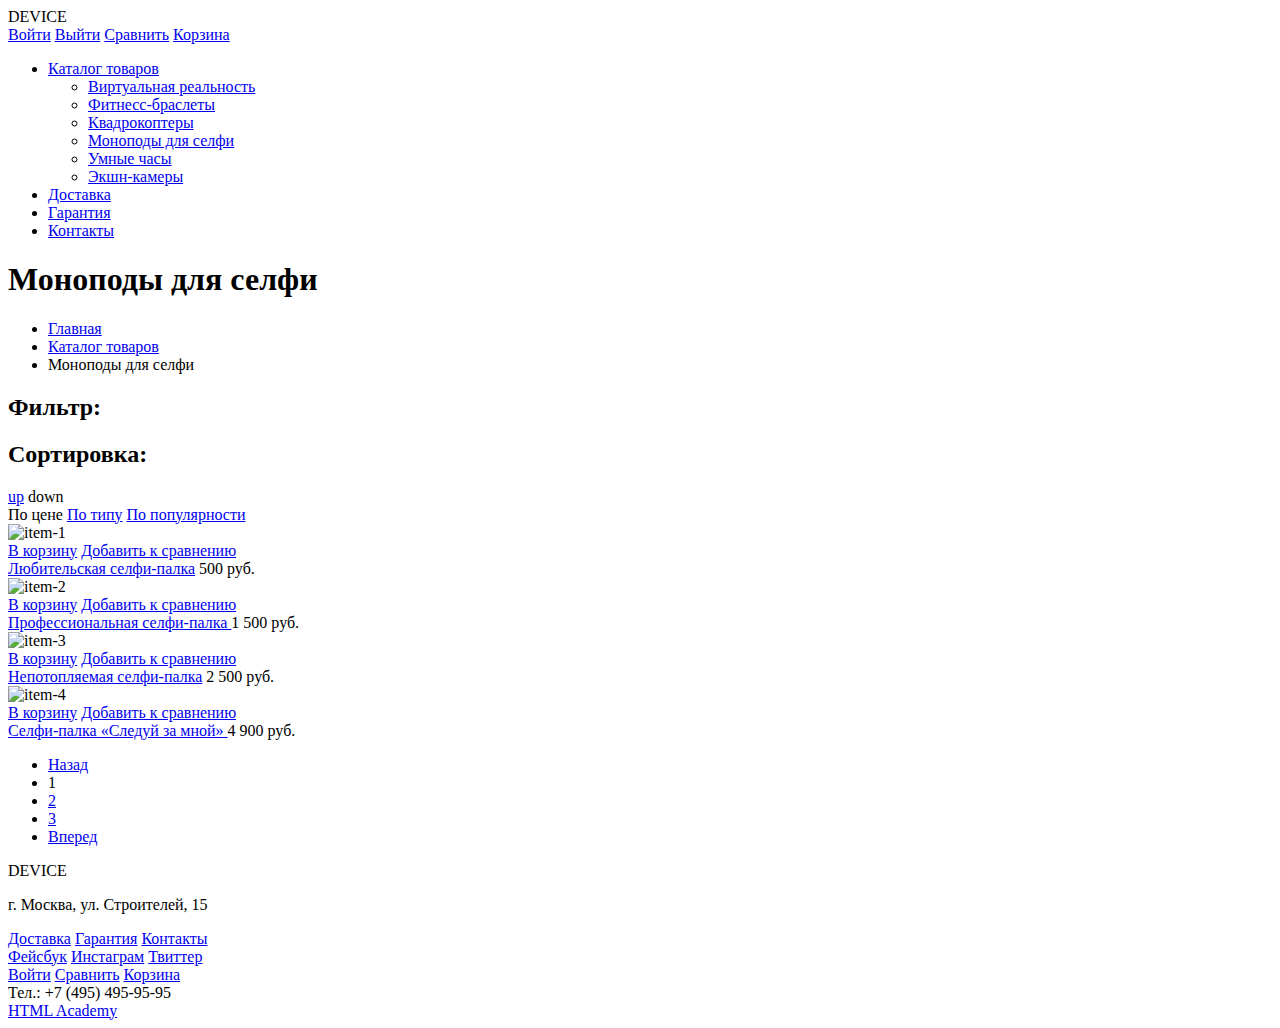
==== catalog.html @ 1ae8eebd "refactoring and adding images, unfinished." ====
<!DOCTYPE html>
<html lang="ru">
  <head>
    <meta charset="utf-8">
    <title>HTML Academy: Девайс</title>
  </head>
  <body>
    <header class="top-header">
      <div class="center clearfix">
        <a class="logo">
            DEVICE
        </a>
        <form class="search-form" action="__action_path" method="post">
          <!-- TODO form -->
        </form>
        <nav class="user-navigation">
          <a class="user-navigation-login" href="login.html">Войти</a>
          <a class="user-navigation-exit" href="logout.html">Выйти</a>
          <a class="user-navigation-compare" href="compare.html">Сравнить</a>
          <a class="user-navigation-shopping-cart" href="shopping_chart.html">Корзина</a>
        </nav>
        <nav class="product-navigation">
          <ul class="product-navigation-list">
            <li>
              <a class="product-navigation-list-dropdownlist-name" href="catalog.html">Каталог товаров</a>
              <ul class="product-navigation-list-dropdownlist">
                <li><a href="catalog.html#virtual-reality">Виртуальная реальность</a></li>
                <li><a href="catalog.html#fitness-bracelet">Фитнесс-браслеты</a></li>
                <li><a href="catalog.html#drone">Квадрокоптеры</a></li>
                <li><a href="catalog.html#selfie-monopod">Моноподы для селфи</a></li>
                <li><a href="catalog.html#smart-watch">Умные часы</a></li>
                <li><a href="catalog.html#action-camera">Экшн-камеры</a></li>
              </ul>
            </li>
            <li><a class="product-navigation-list-service" href="delivery.html">Доставка</a></li>
            <li><a class="product-navigation-list-service" href="warranty.html">Гарантия</a></li>
            <li><a class="product-navigation-list-service" href="contacts.html">Контакты</a></li>
          </ul>
        </nav>
      </div>
    </header>
    <main class="list-of-products">
      <header class="product-title">
        <h1>Моноподы для селфи</h1>
        <nav class="breadcrumbs">
          <ul >
            <li>
              <a href="index.html">Главная</a>
            </li>
            <li>
              <a href="#">Каталог товаров</a>
            </li>
            <li>
              <a class="current-breadcrumb">Моноподы для селфи</a>
            </li>
          </ul>
        </nav>
      </header>
      <aside class="product-list-filter">
        <div class="product-list-filter-title">
            <h2>Фильтр:</h2>
        </div>
        <form class="product-list-filter-form" action="__action_url" method="post">
          <!-- TODO filter form -->
        </form>
      </aside>
      <section class="product-list-content">
        <article class="product-list-content-sorting-order">
          <h2 class="product-list-content-sorting-order-title">Сортировка:</h2>
          <div class="product-list-content-sorting-ascending-descending">
              <a class="product-list-content-sorting-button-ascending" href="#">up</a>
              <a class="product-list-content-sorting-button-descending current">down</a>
          </div>
          <div class="product-list-content-sorting-by-type">
              <a class="current">По цене</a>
              <a href="#">По типу</a>
              <a href="#">По популярности</a>
          </div>
        </article>
        <section class="product-list-content-items">
          <div class="product-list-content-item-page">
            <article class="product-list-content-item">
              <img class="product-list-content-item-img" src="img/item-1.jpg" width="360" height="380" alt="item-1">
              <div class="product-list-content-item-action">
                <a class="product-list-content-item-action-buy popup-button" href="shopping-cart.html">В корзину</a>
                <a class="product-list-content-item-action-compare" href="#">Добавить к сравнению</a>
              </div>
              <a class="product-list-content-item-name" href="amateur-selfie-stick.html">Любительская селфи-палка</a>
              <span>500 руб.</span>
            </article>
            <article class="product-list-content-item">
              <img class="product-list-content-item-img" src="img/item-2.jpg" width="360" height="380" alt="item-2">
              <div class="product-list-content-item-action">
                <a class="product-list-content-item-action-buy popup-button" href="shopping-cart.html">В корзину</a>
                <a class="product-list-content-item-action-compare" href="#">Добавить к сравнению</a>
              </div>
              <a class="product-list-content-item-name" href="pro-selfie-stick.html">
                Профессиональная
                селфи-палка
              </a>
              <span>1 500 руб.</span>
            </article>
            <article class="product-list-content-item">
              <img class="product-list-content-item-img" src="img/item-3.jpg" width="360" height="380" alt="item-3">
              <div class="product-list-content-item-action">
                <a class="product-list-content-item-action-buy popup-button" href="shopping-cart.html">В корзину</a>
                <a class="product-list-content-item-action-compare" href="#">Добавить к сравнению</a>
              </div>
              <a class="product-list-content-item-name" href="waterproof-selfie-stick.html">Непотопляемая селфи-палка</a>
              <span>2 500 руб.</span>
            </article>
            <article class="product-list-content-item new">
              <img class="product-list-content-item-img" src="img/item-4.jpg" width="360" height="380" alt="item-4">
              <div class="product-list-content-item-action">
                <a class="product-list-content-item-action-buy popup-button" href="shopping-cart.html">В корзину</a>
                <a class="product-list-content-item-action-compare" href="#">Добавить к сравнению</a>
              </div>
              <a class="product-list-content-item-name" href="follow-me-selfie-stick.html">
                Селфи-палка
                «Следуй за мной»
              </a>
              <span>4 900 руб.</span>
            </article>
          </div>
          <nav class="product-list-content-pagination">
            <ul>
              <li class="product-list-content-previous-page">
                <a class="product-list-content-previous-page-link" href="#/prev/">Назад</a>
              </li>
              <li>
                <a class="current">1</a>
              </li>
              <li>
                <a href="#/2/">2</a>
              </li>
              <li>
                <a href="#/3/">3</a>
              </li>
              <li class="product-list-content-next-page">
                <a class="product-list-content-next-page-link" href="#/next/">Вперед</a>
              </li>
            </ul>
          </nav>
        </section>
      </section>
    </main>
    <footer class="bottom-footer">
        <article class="footer-address">
          <a>
            DEVICE
          </a>
          <p>
            г. Москва, ул. Строителей, 15
          </p>
        </article>
        <section class="footer-center-links">
          <div class="footer-service-links-block">
            <a href="delivery.html">Доставка</a>
            <a href="warranty.html">Гарантия</a>
            <a href="contacts.html">Контакты</a>
          </div>
          <div class="footer-social-media-block">
            <a class="social-button social-button-fb" href="https://www.facebook.com/device-shop/">Фейсбук</a>
            <a class="social-button social-button-inst" href="https://www.instagram.com/device-shop/">Инстаграм</a>
            <a class="social-button social-button-tw" href="https://twitter.com/device-shop/">Твиттер</a>
          </div>
        </section>
        <aside class="footer-aside">
          <div class="footer-user-navigation-block">
            <a class="footer-login-link" href="login.html">Войти</a>
            <a class="footer-compare-link" href="compare.html">Сравнить</a>
            <a class="footer-shopping-cart-link" href="shopping-cart.html">Корзина</a>
          </div>
          <div class="telephone-block">
            Тел.: +7 (495) 495-95-95
          </div>
          <div class="copyright-block">
            <a href="https://htmlacademy.ru">HTML Academy</a>
          </div>
        </aside>
    </footer>
  </body>
</html>
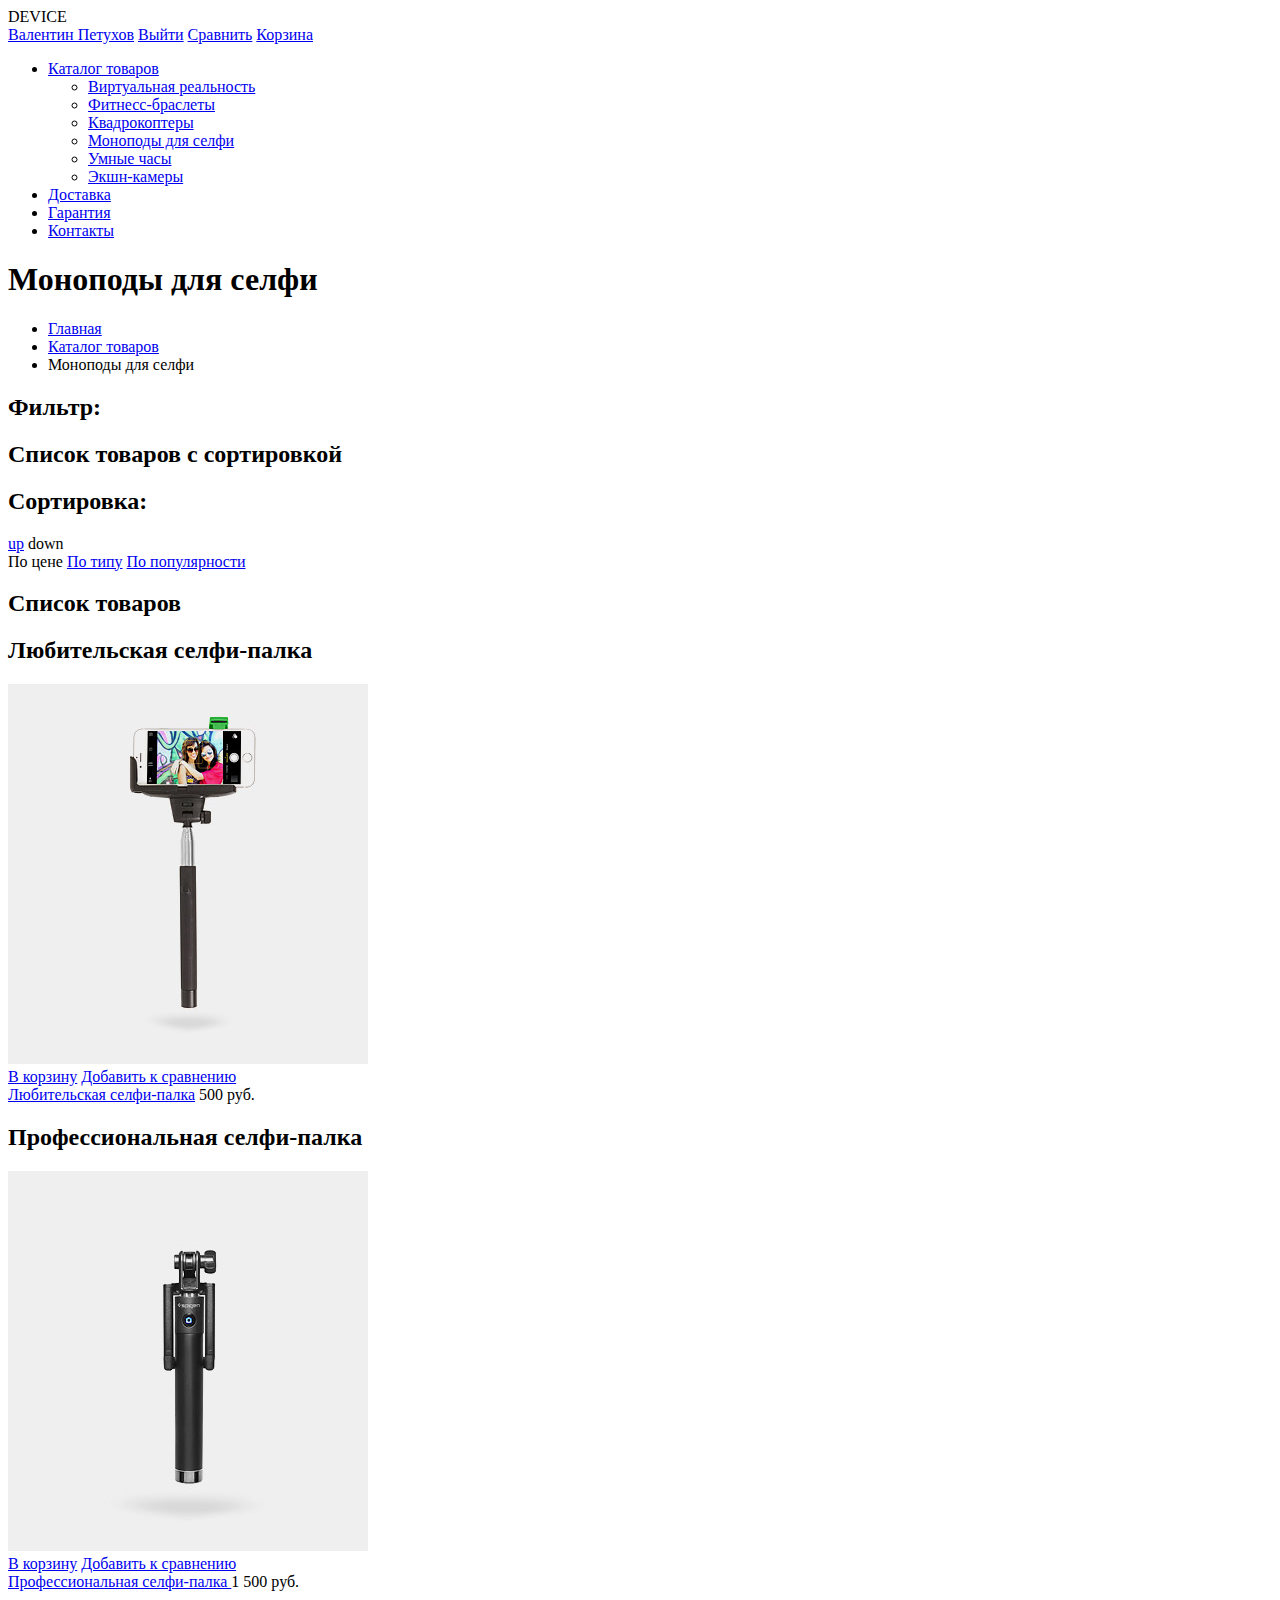
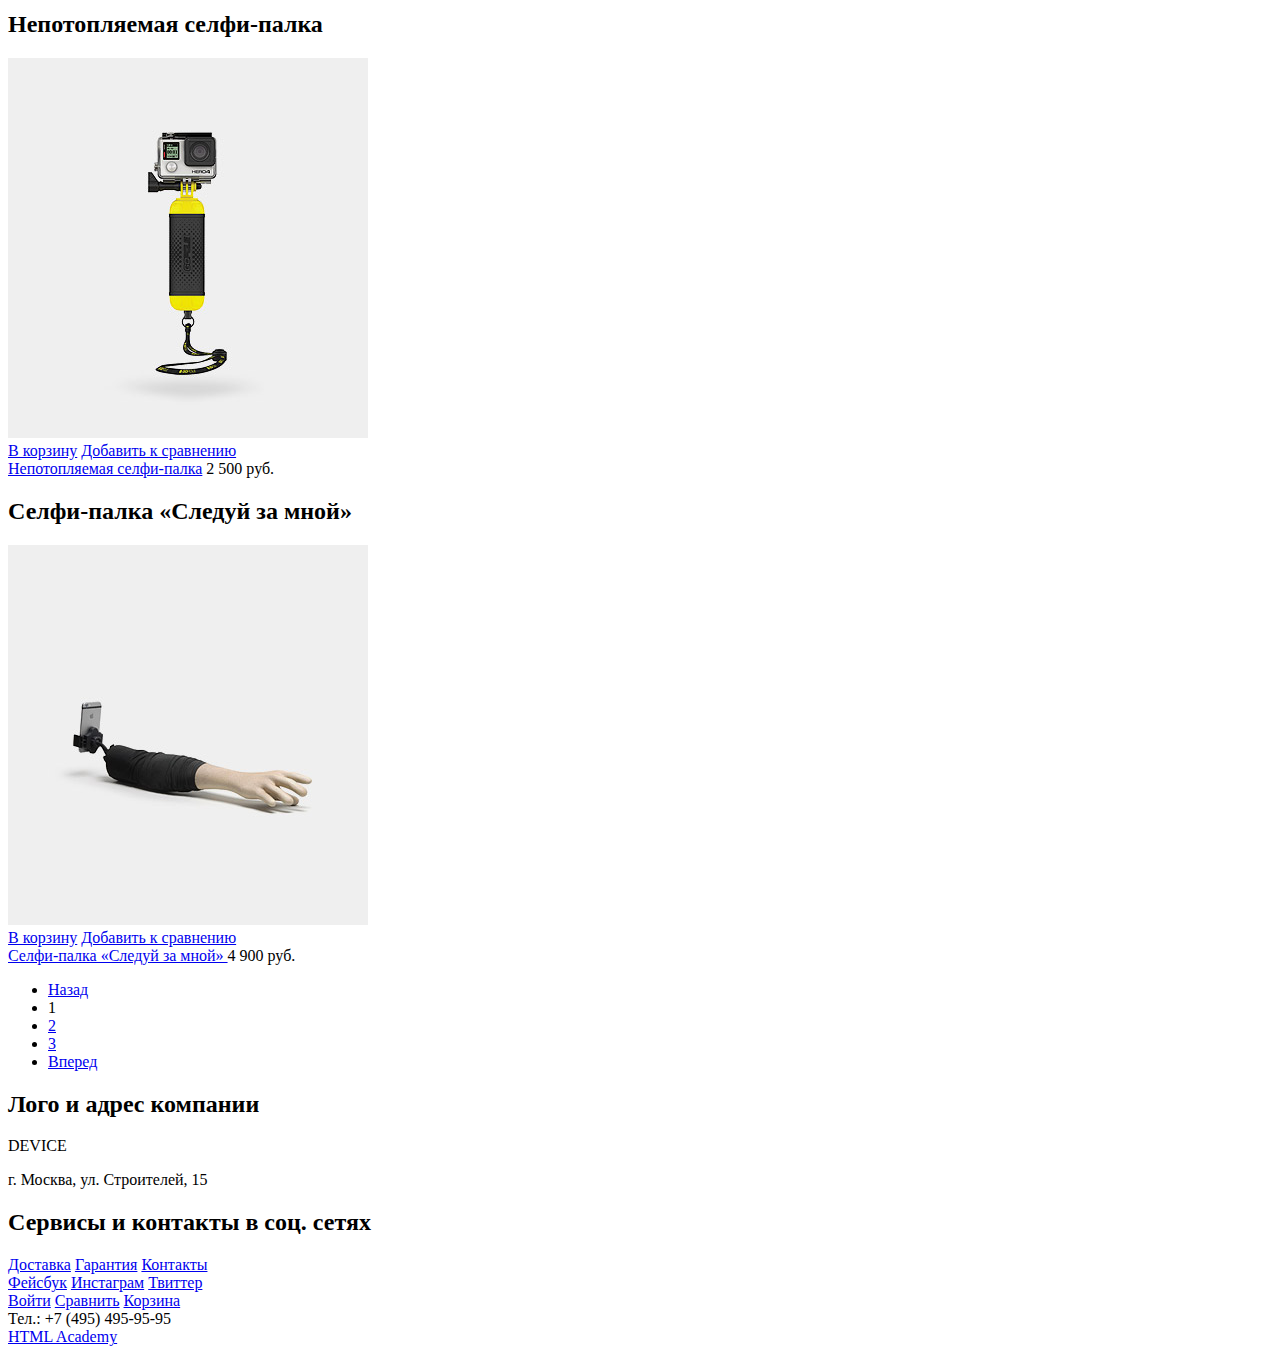
==== commit c85dc83b: "clear up unnecessary images, made the pages validated without any warnings." ====
--- a/catalog.html
+++ b/catalog.html
@@ -6,38 +6,36 @@
   </head>
   <body>
     <header class="top-header">
-      <div class="center clearfix">
-        <a class="logo">
-            DEVICE
-        </a>
-        <form class="search-form" action="__action_path" method="post">
-          <!-- TODO form -->
-        </form>
-        <nav class="user-navigation">
-          <a class="user-navigation-login" href="login.html">Войти</a>
-          <a class="user-navigation-exit" href="logout.html">Выйти</a>
-          <a class="user-navigation-compare" href="compare.html">Сравнить</a>
-          <a class="user-navigation-shopping-cart" href="shopping_chart.html">Корзина</a>
-        </nav>
-        <nav class="product-navigation">
-          <ul class="product-navigation-list">
-            <li>
-              <a class="product-navigation-list-dropdownlist-name" href="catalog.html">Каталог товаров</a>
-              <ul class="product-navigation-list-dropdownlist">
-                <li><a href="catalog.html#virtual-reality">Виртуальная реальность</a></li>
-                <li><a href="catalog.html#fitness-bracelet">Фитнесс-браслеты</a></li>
-                <li><a href="catalog.html#drone">Квадрокоптеры</a></li>
-                <li><a href="catalog.html#selfie-monopod">Моноподы для селфи</a></li>
-                <li><a href="catalog.html#smart-watch">Умные часы</a></li>
-                <li><a href="catalog.html#action-camera">Экшн-камеры</a></li>
-              </ul>
-            </li>
-            <li><a class="product-navigation-list-service" href="delivery.html">Доставка</a></li>
-            <li><a class="product-navigation-list-service" href="warranty.html">Гарантия</a></li>
-            <li><a class="product-navigation-list-service" href="contacts.html">Контакты</a></li>
-          </ul>
-        </nav>
-      </div>
+      <a class="logo">
+          DEVICE
+      </a>
+      <form class="search-form" action="https://echo.htmlacademy.ru" method="post">
+        <!-- TODO form -->
+      </form>
+      <nav class="user-navigation">
+        <a class="user-navigation-profile" href="profile.html">Валентин Петухов</a>
+        <a class="user-navigation-exit" href="logout.html">Выйти</a>
+        <a class="user-navigation-compare" href="compare.html">Сравнить</a>
+        <a class="user-navigation-shopping-cart" href="shopping_chart.html">Корзина</a>
+      </nav>
+      <nav class="product-navigation">
+        <ul class="product-navigation-list">
+          <li>
+            <a class="product-navigation-list-dropdownlist-name" href="catalog.html">Каталог товаров</a>
+            <ul class="product-navigation-list-dropdownlist">
+              <li><a href="catalog.html#virtual-reality">Виртуальная реальность</a></li>
+              <li><a href="catalog.html#fitness-bracelet">Фитнесс-браслеты</a></li>
+              <li><a href="catalog.html#drone">Квадрокоптеры</a></li>
+              <li><a href="catalog.html#selfie-monopod">Моноподы для селфи</a></li>
+              <li><a href="catalog.html#smart-watch">Умные часы</a></li>
+              <li><a href="catalog.html#action-camera">Экшн-камеры</a></li>
+            </ul>
+          </li>
+          <li><a class="product-navigation-list-service" href="delivery.html">Доставка</a></li>
+          <li><a class="product-navigation-list-service" href="warranty.html">Гарантия</a></li>
+          <li><a class="product-navigation-list-service" href="contacts.html">Контакты</a></li>
+        </ul>
+      </nav>
     </header>
     <main class="list-of-products">
       <header class="product-title">
@@ -60,26 +58,29 @@
         <div class="product-list-filter-title">
             <h2>Фильтр:</h2>
         </div>
-        <form class="product-list-filter-form" action="__action_url" method="post">
+        <form class="product-list-filter-form" action="https://echo.htmlacademy.ru" method="post">
           <!-- TODO filter form -->
         </form>
       </aside>
       <section class="product-list-content">
+        <h2 class="visually-hidden">Список товаров с сортировкой</h2>
         <article class="product-list-content-sorting-order">
           <h2 class="product-list-content-sorting-order-title">Сортировка:</h2>
           <div class="product-list-content-sorting-ascending-descending">
-              <a class="product-list-content-sorting-button-ascending" href="#">up</a>
-              <a class="product-list-content-sorting-button-descending current">down</a>
+            <a class="product-list-content-sorting-button-ascending" href="#">up</a>
+            <a class="product-list-content-sorting-button-descending current">down</a>
           </div>
           <div class="product-list-content-sorting-by-type">
-              <a class="current">По цене</a>
-              <a href="#">По типу</a>
-              <a href="#">По популярности</a>
+            <a class="current">По цене</a>
+            <a href="#">По типу</a>
+            <a href="#">По популярности</a>
           </div>
         </article>
         <section class="product-list-content-items">
+          <h2 class="visually-hidden">Список товаров</h2>
           <div class="product-list-content-item-page">
             <article class="product-list-content-item">
+              <h2 class="visually-hidden">Любительская селфи-палка</h2>
               <img class="product-list-content-item-img" src="img/item-1.jpg" width="360" height="380" alt="item-1">
               <div class="product-list-content-item-action">
                 <a class="product-list-content-item-action-buy popup-button" href="shopping-cart.html">В корзину</a>
@@ -89,6 +90,7 @@
               <span>500 руб.</span>
             </article>
             <article class="product-list-content-item">
+              <h2 class="visually-hidden">Профессиональная селфи-палка</h2>
               <img class="product-list-content-item-img" src="img/item-2.jpg" width="360" height="380" alt="item-2">
               <div class="product-list-content-item-action">
                 <a class="product-list-content-item-action-buy popup-button" href="shopping-cart.html">В корзину</a>
@@ -101,6 +103,7 @@
               <span>1 500 руб.</span>
             </article>
             <article class="product-list-content-item">
+              <h2 class="visually-hidden">Непотопляемая селфи-палка</h2>
               <img class="product-list-content-item-img" src="img/item-3.jpg" width="360" height="380" alt="item-3">
               <div class="product-list-content-item-action">
                 <a class="product-list-content-item-action-buy popup-button" href="shopping-cart.html">В корзину</a>
@@ -110,6 +113,7 @@
               <span>2 500 руб.</span>
             </article>
             <article class="product-list-content-item new">
+              <h2 class="visually-hidden">Селфи-палка «Следуй за мной»</h2>
               <img class="product-list-content-item-img" src="img/item-4.jpg" width="360" height="380" alt="item-4">
               <div class="product-list-content-item-action">
                 <a class="product-list-content-item-action-buy popup-button" href="shopping-cart.html">В корзину</a>
@@ -146,6 +150,7 @@
     </main>
     <footer class="bottom-footer">
         <article class="footer-address">
+          <h2 class="visually-hidden">Лого и адрес компании</h2>
           <a>
             DEVICE
           </a>
@@ -154,6 +159,7 @@
           </p>
         </article>
         <section class="footer-center-links">
+          <h2 class="visually-hidden">Сервисы и контакты в соц. сетях</h2>
           <div class="footer-service-links-block">
             <a href="delivery.html">Доставка</a>
             <a href="warranty.html">Гарантия</a>
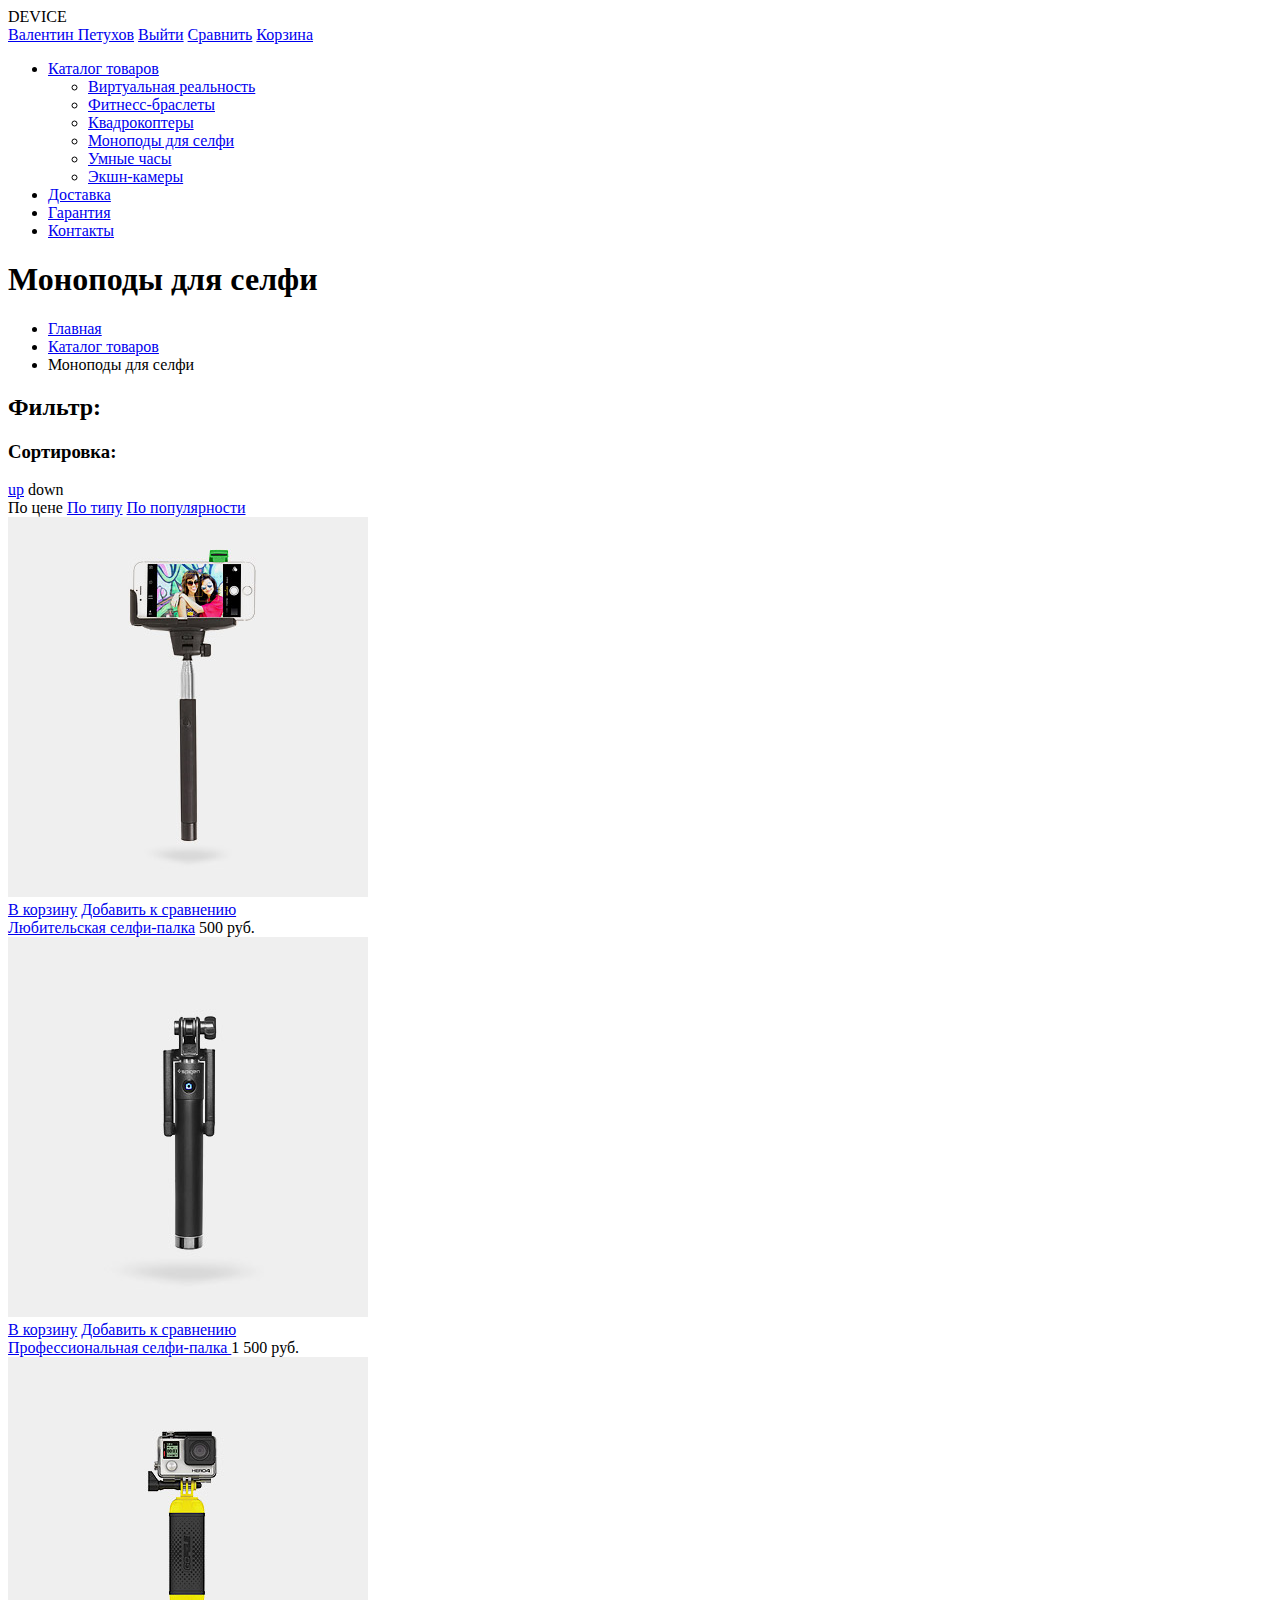
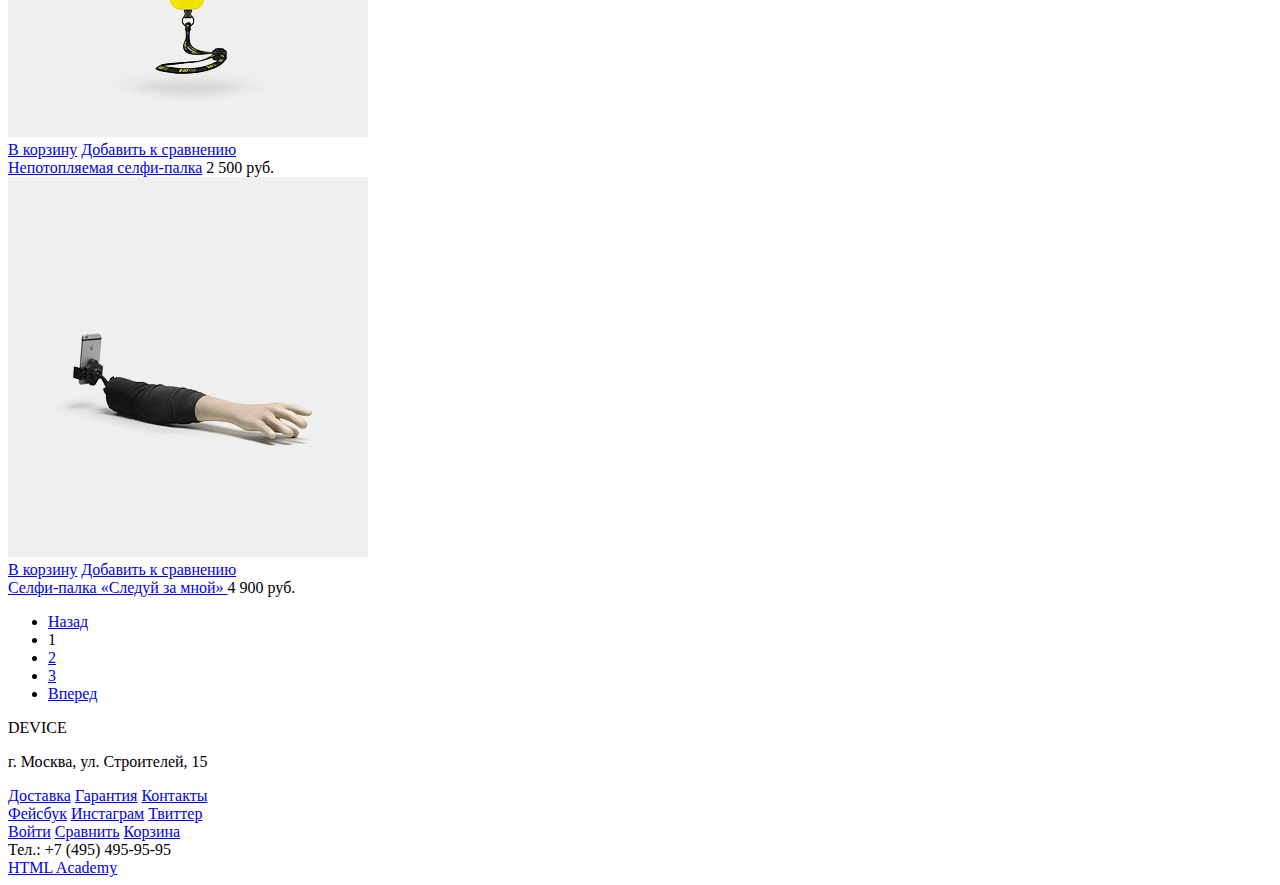
==== commit ad65bfde: "adde style.css with only one visually-hidden class, refactoring h2,h3,h4 header tags to make the pro" ====
--- a/catalog.html
+++ b/catalog.html
@@ -3,6 +3,7 @@
   <head>
     <meta charset="utf-8">
     <title>HTML Academy: Девайс</title>
+    <link rel="stylesheet" href="css/style.css">
   </head>
   <body>
     <header class="top-header">
@@ -65,7 +66,7 @@
       <section class="product-list-content">
         <h2 class="visually-hidden">Список товаров с сортировкой</h2>
         <article class="product-list-content-sorting-order">
-          <h2 class="product-list-content-sorting-order-title">Сортировка:</h2>
+          <h3 class="product-list-content-sorting-order-title">Сортировка:</h3>
           <div class="product-list-content-sorting-ascending-descending">
             <a class="product-list-content-sorting-button-ascending" href="#">up</a>
             <a class="product-list-content-sorting-button-descending current">down</a>
@@ -77,10 +78,10 @@
           </div>
         </article>
         <section class="product-list-content-items">
-          <h2 class="visually-hidden">Список товаров</h2>
+          <h3 class="visually-hidden">Список товаров</h3>
           <div class="product-list-content-item-page">
             <article class="product-list-content-item">
-              <h2 class="visually-hidden">Любительская селфи-палка</h2>
+              <h4 class="visually-hidden">Любительская селфи-палка</h4>
               <img class="product-list-content-item-img" src="img/item-1.jpg" width="360" height="380" alt="item-1">
               <div class="product-list-content-item-action">
                 <a class="product-list-content-item-action-buy popup-button" href="shopping-cart.html">В корзину</a>
@@ -90,7 +91,7 @@
               <span>500 руб.</span>
             </article>
             <article class="product-list-content-item">
-              <h2 class="visually-hidden">Профессиональная селфи-палка</h2>
+              <h4 class="visually-hidden">Профессиональная селфи-палка</h4>
               <img class="product-list-content-item-img" src="img/item-2.jpg" width="360" height="380" alt="item-2">
               <div class="product-list-content-item-action">
                 <a class="product-list-content-item-action-buy popup-button" href="shopping-cart.html">В корзину</a>
@@ -103,7 +104,7 @@
               <span>1 500 руб.</span>
             </article>
             <article class="product-list-content-item">
-              <h2 class="visually-hidden">Непотопляемая селфи-палка</h2>
+              <h4 class="visually-hidden">Непотопляемая селфи-палка</h4>
               <img class="product-list-content-item-img" src="img/item-3.jpg" width="360" height="380" alt="item-3">
               <div class="product-list-content-item-action">
                 <a class="product-list-content-item-action-buy popup-button" href="shopping-cart.html">В корзину</a>
@@ -113,7 +114,7 @@
               <span>2 500 руб.</span>
             </article>
             <article class="product-list-content-item new">
-              <h2 class="visually-hidden">Селфи-палка «Следуй за мной»</h2>
+              <h4 class="visually-hidden">Селфи-палка «Следуй за мной»</h4>
               <img class="product-list-content-item-img" src="img/item-4.jpg" width="360" height="380" alt="item-4">
               <div class="product-list-content-item-action">
                 <a class="product-list-content-item-action-buy popup-button" href="shopping-cart.html">В корзину</a>
--- a/css/style.css
+++ b/css/style.css
@@ -0,0 +1,14 @@
+.visually-hidden {
+  position: absolute;
+  clip: rect(0 0 0 0);
+  width: 1px;
+  height: 1px;
+  margin: -1px;
+  /* crossplatform addition */
+  margin: -1px;
+  padding: 0;
+  border: 0;
+  clip-path: inset(50%);
+  overflow: hidden;
+  white-space: nowrap;
+}
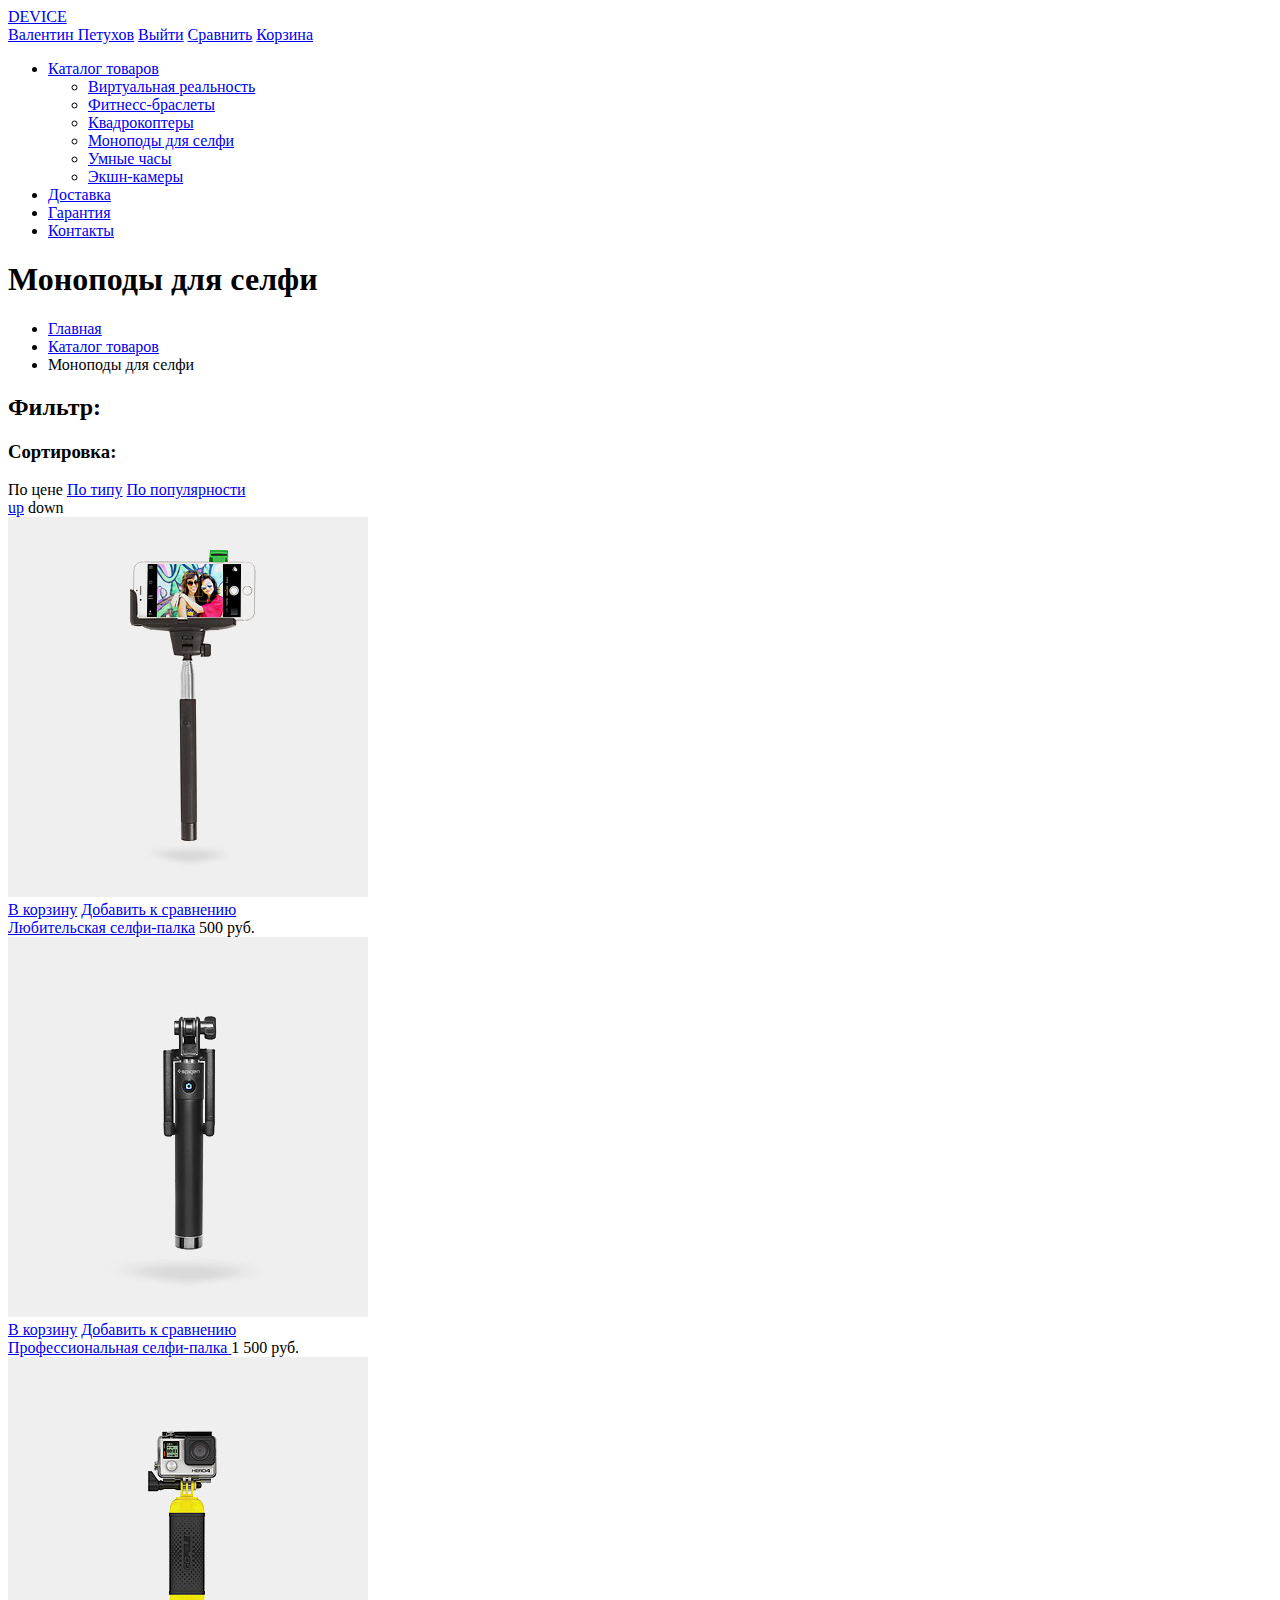
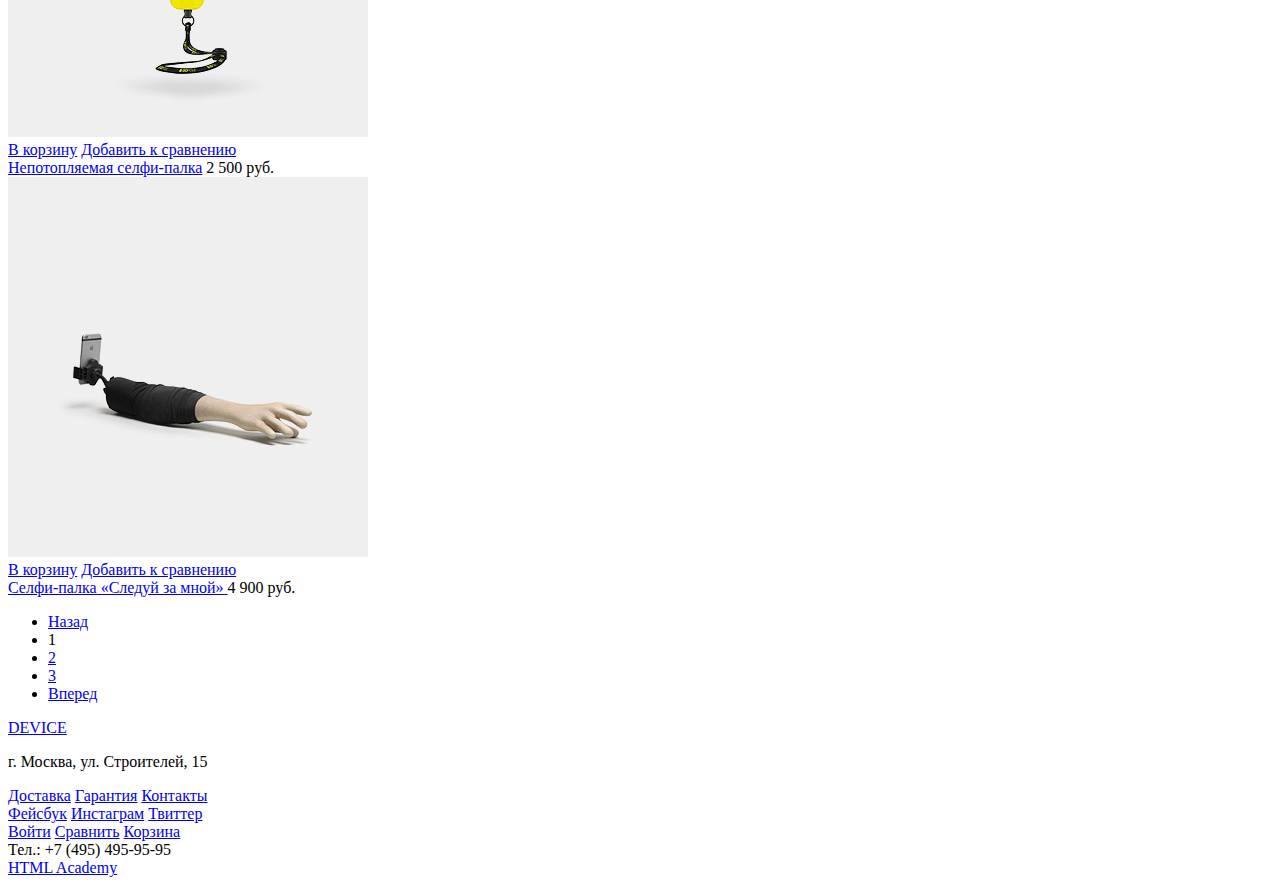
==== commit 6dc50e57: "refactoring catalog.hml based on the revision according to the mentor's advice." ====
--- a/catalog.html
+++ b/catalog.html
@@ -7,7 +7,7 @@
   </head>
   <body>
     <header class="top-header">
-      <a class="logo">
+      <a class="logo" href="index.html">
           DEVICE
       </a>
       <form class="search-form" action="https://echo.htmlacademy.ru" method="post">
@@ -17,7 +17,7 @@
         <a class="user-navigation-profile" href="profile.html">Валентин Петухов</a>
         <a class="user-navigation-exit" href="logout.html">Выйти</a>
         <a class="user-navigation-compare" href="compare.html">Сравнить</a>
-        <a class="user-navigation-shopping-cart" href="shopping_chart.html">Корзина</a>
+        <a class="user-navigation-shopping-cart" href="shopping-chart.html">Корзина</a>
       </nav>
       <nav class="product-navigation">
         <ul class="product-navigation-list">
@@ -57,7 +57,7 @@
       </header>
       <aside class="product-list-filter">
         <div class="product-list-filter-title">
-            <h2>Фильтр:</h2>
+          <h2>Фильтр:</h2>
         </div>
         <form class="product-list-filter-form" action="https://echo.htmlacademy.ru" method="post">
           <!-- TODO filter form -->
@@ -67,14 +67,14 @@
         <h2 class="visually-hidden">Список товаров с сортировкой</h2>
         <article class="product-list-content-sorting-order">
           <h3 class="product-list-content-sorting-order-title">Сортировка:</h3>
-          <div class="product-list-content-sorting-ascending-descending">
-            <a class="product-list-content-sorting-button-ascending" href="#">up</a>
-            <a class="product-list-content-sorting-button-descending current">down</a>
-          </div>
           <div class="product-list-content-sorting-by-type">
             <a class="current">По цене</a>
             <a href="#">По типу</a>
             <a href="#">По популярности</a>
+          </div>
+          <div class="product-list-content-sorting-ascending-descending">
+            <a class="product-list-content-sorting-button-ascending" href="#">up</a>
+            <a class="product-list-content-sorting-button-descending current">down</a>
           </div>
         </article>
         <section class="product-list-content-items">
@@ -84,7 +84,7 @@
               <h4 class="visually-hidden">Любительская селфи-палка</h4>
               <img class="product-list-content-item-img" src="img/item-1.jpg" width="360" height="380" alt="item-1">
               <div class="product-list-content-item-action">
-                <a class="product-list-content-item-action-buy popup-button" href="shopping-cart.html">В корзину</a>
+                <a class="popup-button" href="shopping-cart.html">В корзину</a>
                 <a class="product-list-content-item-action-compare" href="#">Добавить к сравнению</a>
               </div>
               <a class="product-list-content-item-name" href="amateur-selfie-stick.html">Любительская селфи-палка</a>
@@ -94,7 +94,7 @@
               <h4 class="visually-hidden">Профессиональная селфи-палка</h4>
               <img class="product-list-content-item-img" src="img/item-2.jpg" width="360" height="380" alt="item-2">
               <div class="product-list-content-item-action">
-                <a class="product-list-content-item-action-buy popup-button" href="shopping-cart.html">В корзину</a>
+                <a class="popup-button" href="shopping-cart.html">В корзину</a>
                 <a class="product-list-content-item-action-compare" href="#">Добавить к сравнению</a>
               </div>
               <a class="product-list-content-item-name" href="pro-selfie-stick.html">
@@ -107,7 +107,7 @@
               <h4 class="visually-hidden">Непотопляемая селфи-палка</h4>
               <img class="product-list-content-item-img" src="img/item-3.jpg" width="360" height="380" alt="item-3">
               <div class="product-list-content-item-action">
-                <a class="product-list-content-item-action-buy popup-button" href="shopping-cart.html">В корзину</a>
+                <a class="popup-button" href="shopping-cart.html">В корзину</a>
                 <a class="product-list-content-item-action-compare" href="#">Добавить к сравнению</a>
               </div>
               <a class="product-list-content-item-name" href="waterproof-selfie-stick.html">Непотопляемая селфи-палка</a>
@@ -117,7 +117,7 @@
               <h4 class="visually-hidden">Селфи-палка «Следуй за мной»</h4>
               <img class="product-list-content-item-img" src="img/item-4.jpg" width="360" height="380" alt="item-4">
               <div class="product-list-content-item-action">
-                <a class="product-list-content-item-action-buy popup-button" href="shopping-cart.html">В корзину</a>
+                <a class="popup-button" href="shopping-cart.html">В корзину</a>
                 <a class="product-list-content-item-action-compare" href="#">Добавить к сравнению</a>
               </div>
               <a class="product-list-content-item-name" href="follow-me-selfie-stick.html">
@@ -130,19 +130,19 @@
           <nav class="product-list-content-pagination">
             <ul>
               <li class="product-list-content-previous-page">
-                <a class="product-list-content-previous-page-link" href="#/prev/">Назад</a>
+                <a class="product-list-content-previous-page-link" href="catalog/prev/">Назад</a>
               </li>
               <li>
                 <a class="current">1</a>
               </li>
               <li>
-                <a href="#/2/">2</a>
+                <a href="catalog/2/">2</a>
               </li>
               <li>
-                <a href="#/3/">3</a>
+                <a href="catalog/3/">3</a>
               </li>
               <li class="product-list-content-next-page">
-                <a class="product-list-content-next-page-link" href="#/next/">Вперед</a>
+                <a class="product-list-content-next-page-link" href="catalog/next/">Вперед</a>
               </li>
             </ul>
           </nav>
@@ -152,12 +152,13 @@
     <footer class="bottom-footer">
         <article class="footer-address">
           <h2 class="visually-hidden">Лого и адрес компании</h2>
-          <a>
+          <a class="logo" href="index.html">
             DEVICE
           </a>
           <p>
             г. Москва, ул. Строителей, 15
           </p>
+          <!-- TODO decoration line -->
         </article>
         <section class="footer-center-links">
           <h2 class="visually-hidden">Сервисы и контакты в соц. сетях</h2>
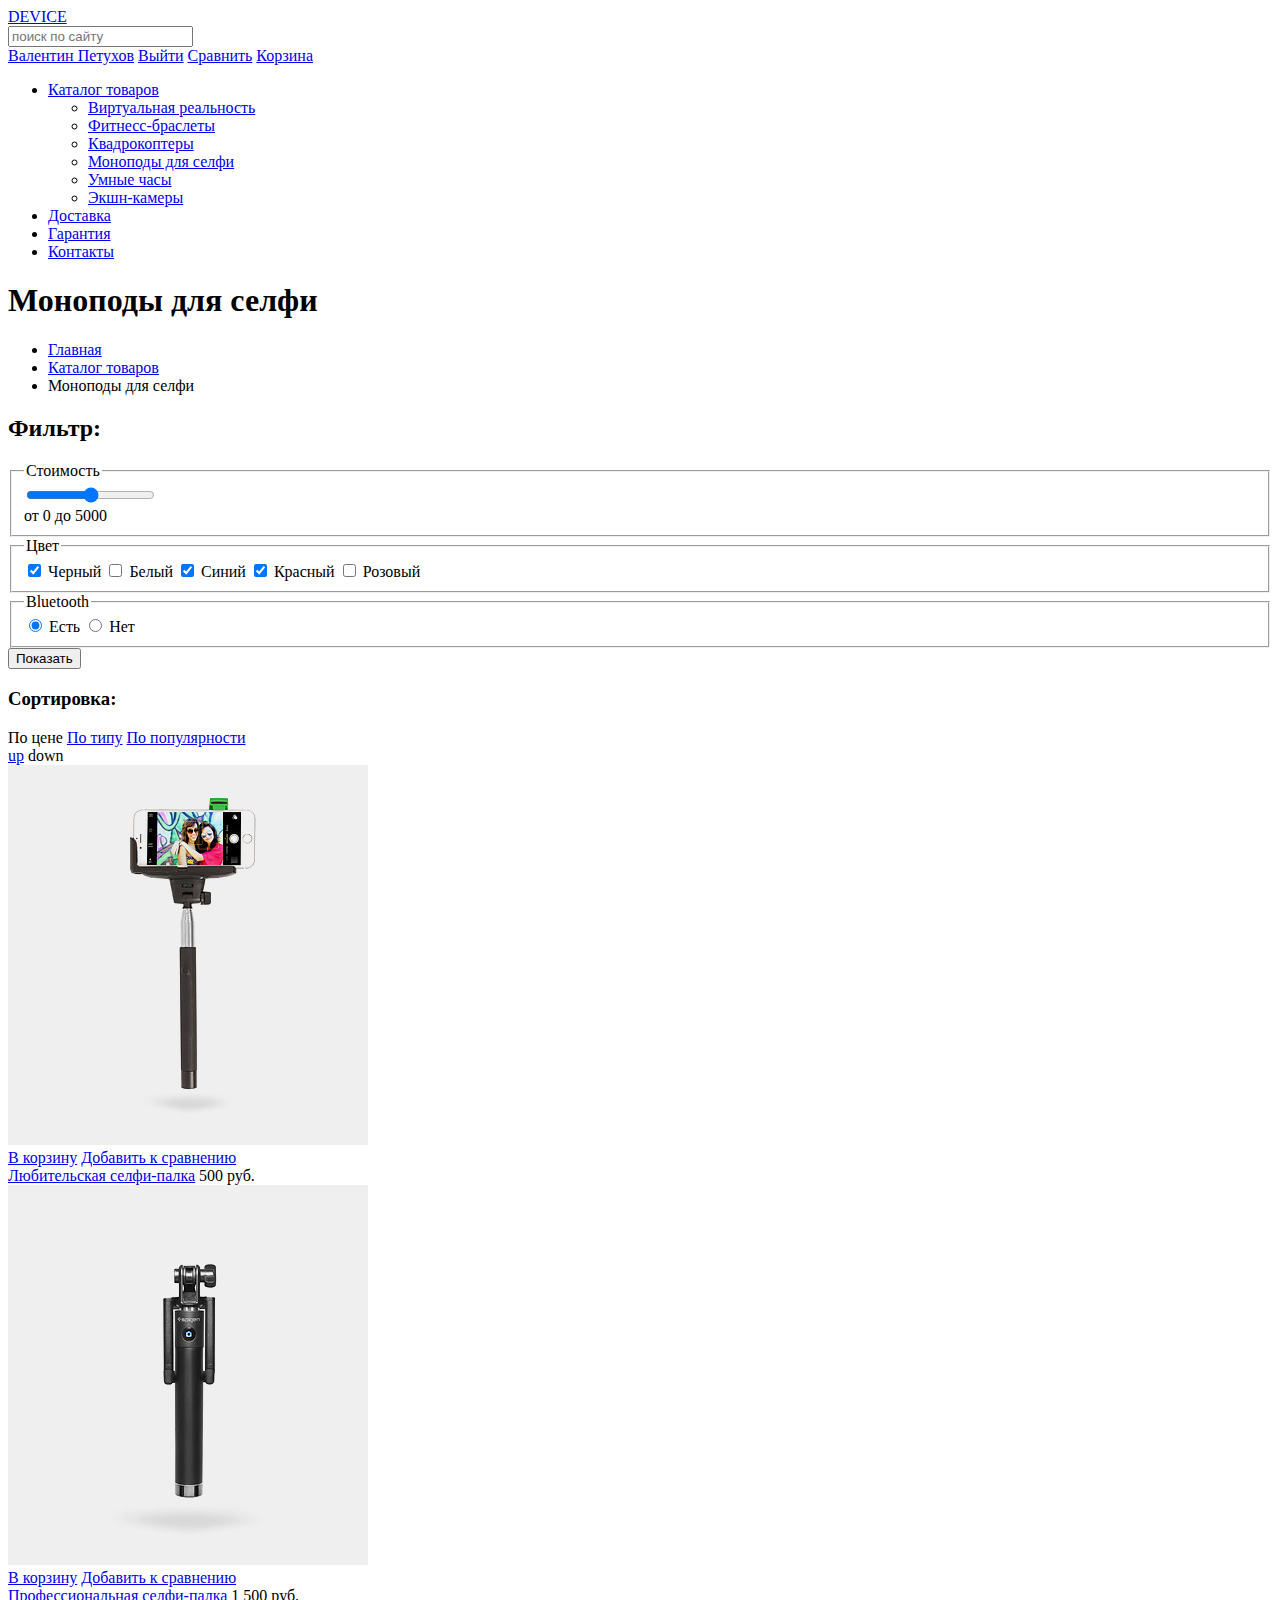
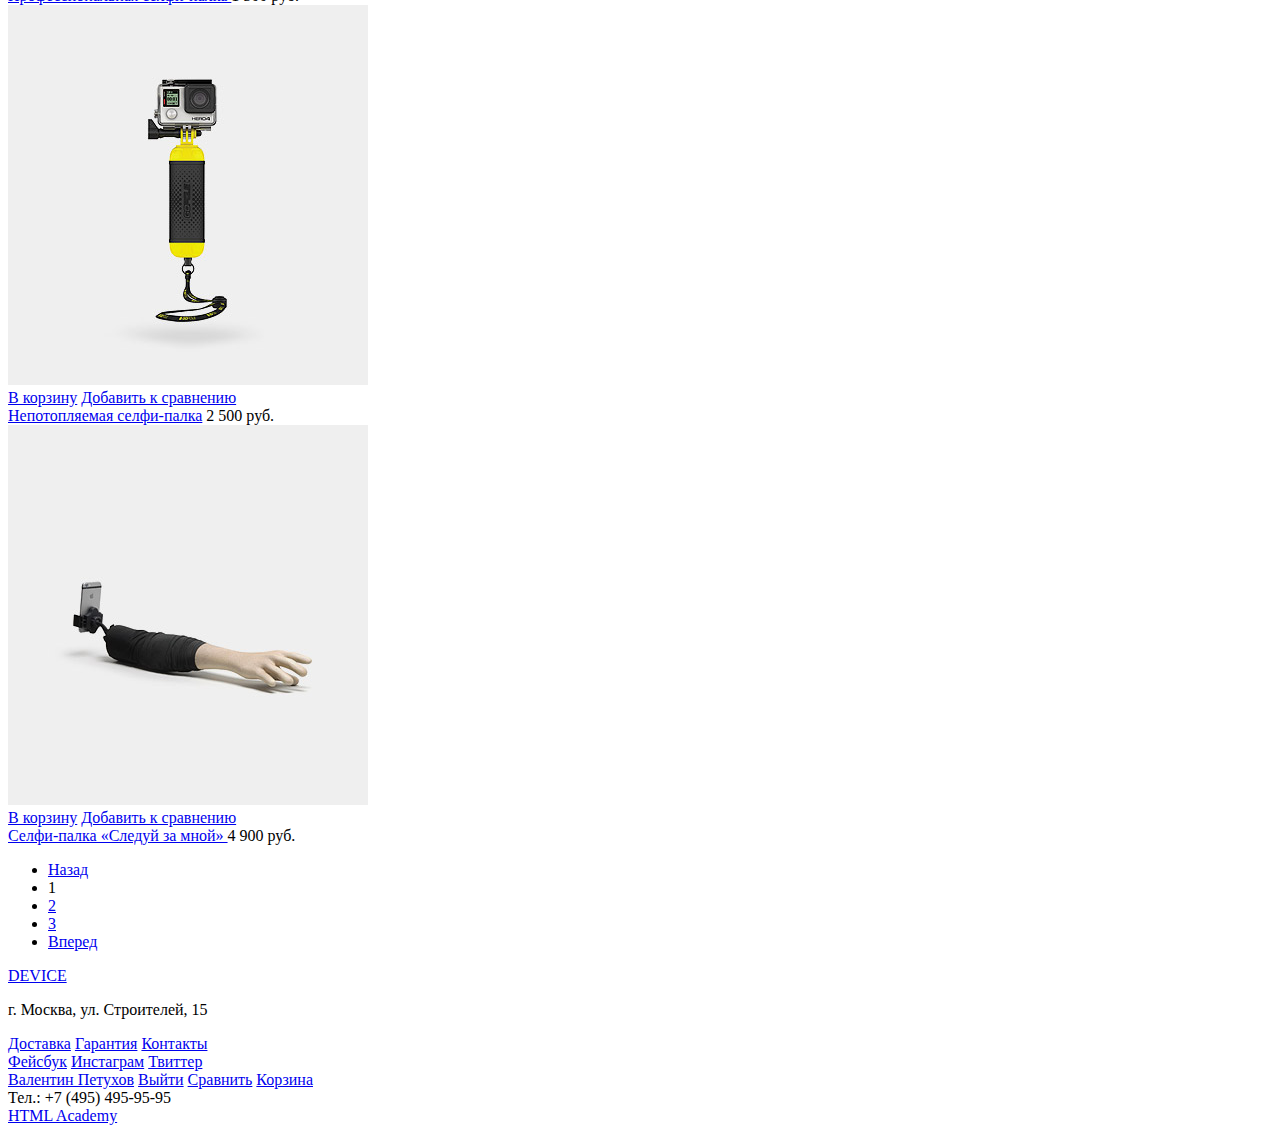
==== commit f9511825: "finished with forms, modals and accessibility" ====
--- a/catalog.html
+++ b/catalog.html
@@ -11,7 +11,8 @@
           DEVICE
       </a>
       <form class="search-form" action="https://echo.htmlacademy.ru" method="post">
-        <!-- TODO form -->
+        <input type="search" class="input-search" name="search" placeholder="поиск по&nbsp;сайту">
+        <input type="submit" class="input-submit visually-hidden" value="Найти">
       </form>
       <nav class="user-navigation">
         <a class="user-navigation-profile" href="profile.html">Валентин Петухов</a>
@@ -56,11 +57,38 @@
         </nav>
       </header>
       <aside class="product-list-filter">
-        <div class="product-list-filter-title">
-          <h2>Фильтр:</h2>
-        </div>
-        <form class="product-list-filter-form" action="https://echo.htmlacademy.ru" method="post">
-          <!-- TODO filter form -->
+        <h2>Фильтр:</h2>
+        <form class="filter" action="https://echo.htmlacademy.ru" method="post">
+          <fieldset>
+            <legend class="form-legend">Стоимость</legend>
+            <input type="range" min="0" max="5000" step="100">
+            <!-- TODO ask the mentor about the non-existent value in the request -->
+            <div class="selected-price">
+              <span>от 0</span>
+              <span>до 5000</span>
+            </div>
+          </fieldset>
+          <fieldset>
+            <legend class="form-legend">Цвет</legend>
+            <input class="filter-checkbox" type="checkbox" name="black" id="black" checked>
+            <label for="black">Черный</label>
+            <input class="filter-checkbox" type="checkbox" name="white" id="white">
+            <label for="white">Белый</label>
+            <input class="filter-checkbox" type="checkbox" name="blue" id="blue" checked>
+            <label for="blue">Синий</label>
+            <input class="filter-checkbox" type="checkbox" name="red" id="red" checked>
+            <label for="red">Красный</label>
+            <input class="filter-checkbox" type="checkbox" name="pink" id="pink">
+            <label for="pink">Розовый</label>
+          </fieldset>
+          <fieldset>
+            <legend class="form-legend">Bluetooth</legend>
+            <input class="filter-radio" type="radio" value="Есть" name="bluetooth" id="yes-bluetooth-radio" checked>
+            <label for="yes-bluetooth-radio">Есть</label>
+            <input class="filter-radio" type="radio" value="Нет" name="bluetooth" id="no-bluetooth-radio">
+            <label for="no-bluetooth-radio">Нет</label>
+          </fieldset>
+          <button class="popup-button" type="submit">Показать</button>
         </form>
       </aside>
       <section class="product-list-content">
@@ -175,7 +203,8 @@
         </section>
         <aside class="footer-aside">
           <div class="footer-user-navigation-block">
-            <a class="footer-login-link" href="login.html">Войти</a>
+            <a class="footer-profile-link" href="profile.html">Валентин Петухов</a>
+            <a class="footer-logout-link" href="logout.html">Выйти</a>
             <a class="footer-compare-link" href="compare.html">Сравнить</a>
             <a class="footer-shopping-cart-link" href="shopping-cart.html">Корзина</a>
           </div>
--- a/css/style.css
+++ b/css/style.css
@@ -12,3 +12,21 @@
   overflow: hidden;
   white-space: nowrap;
 }
+
+/* .virtual-reality {
+  display: block;
+} */
+
+.virtual-reality::before {
+  content: "";
+  width: 100px;
+  height: 100px;
+  background-color: yellow;
+}
+
+.virtual-reality::after {
+  content: "";
+  width: 97px;
+  height: 55px;
+  background-image: url("img/product-category-virtual-reality.svg");
+}
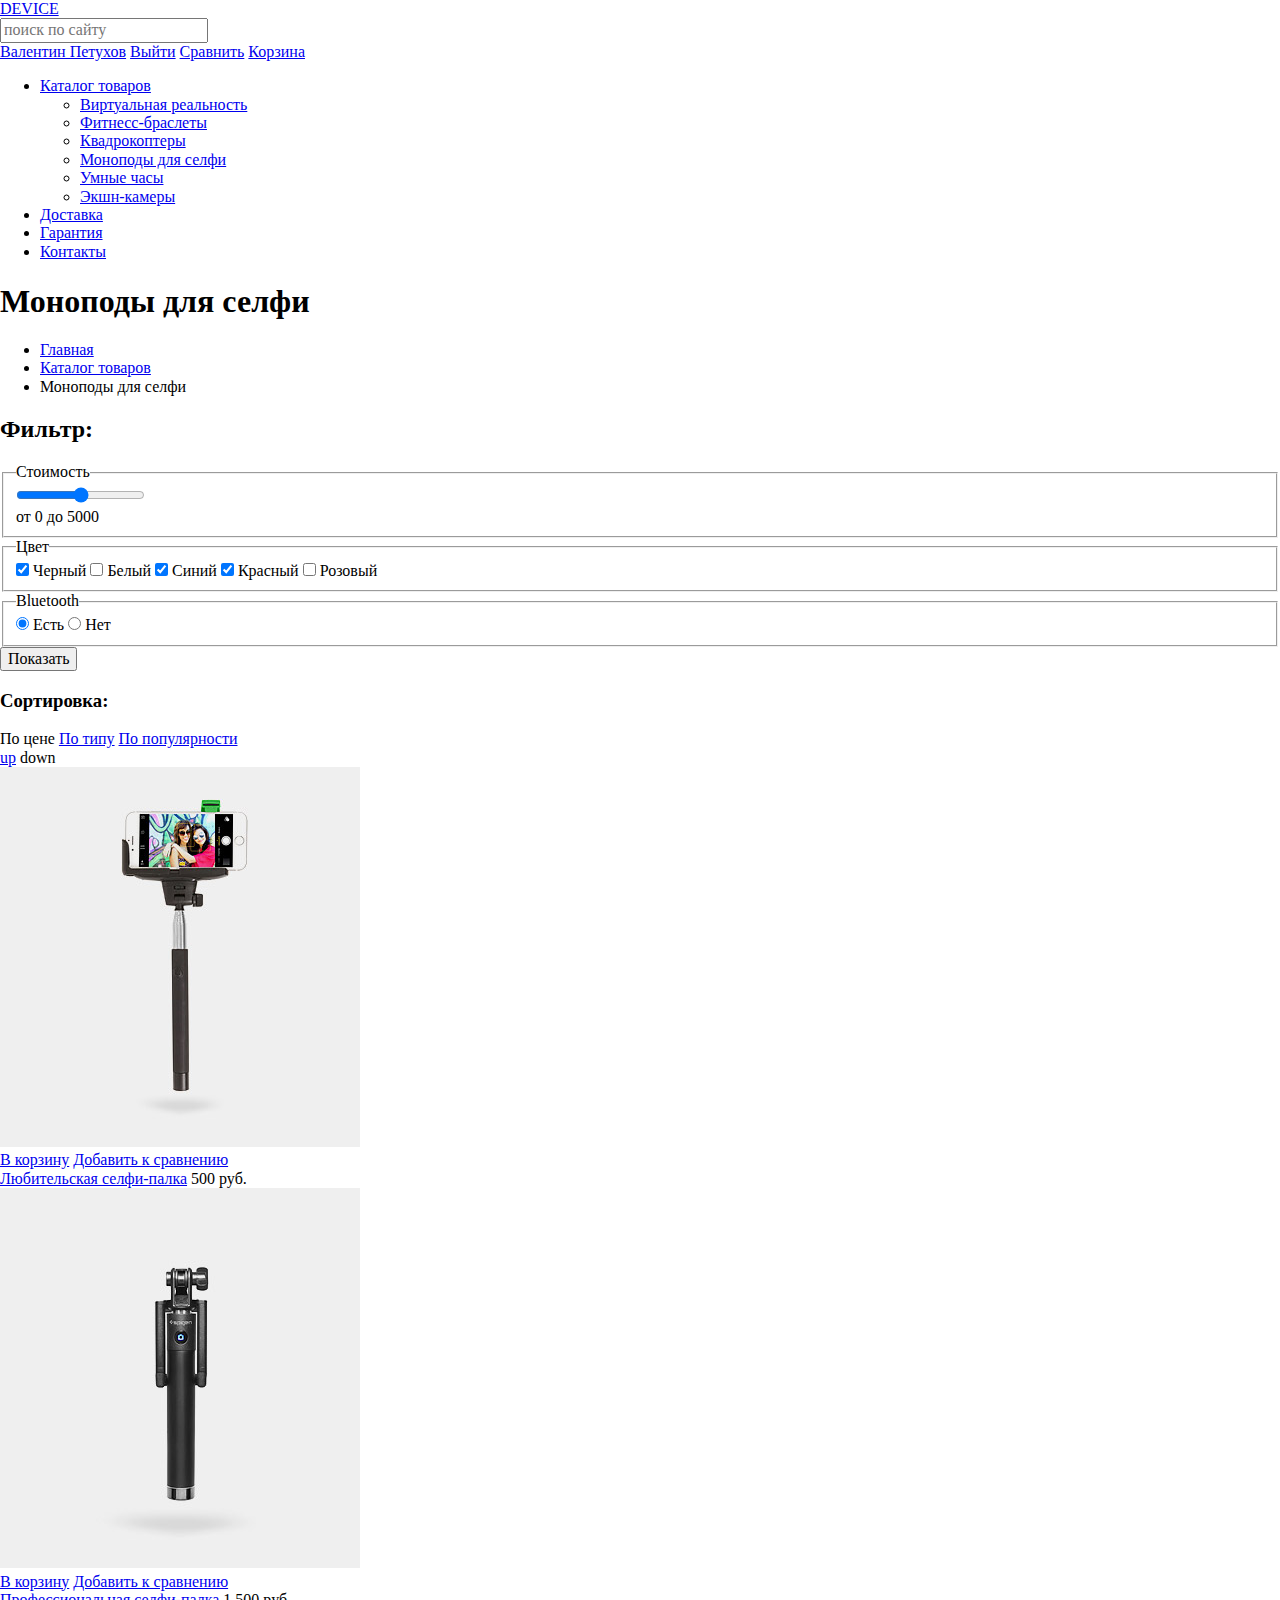
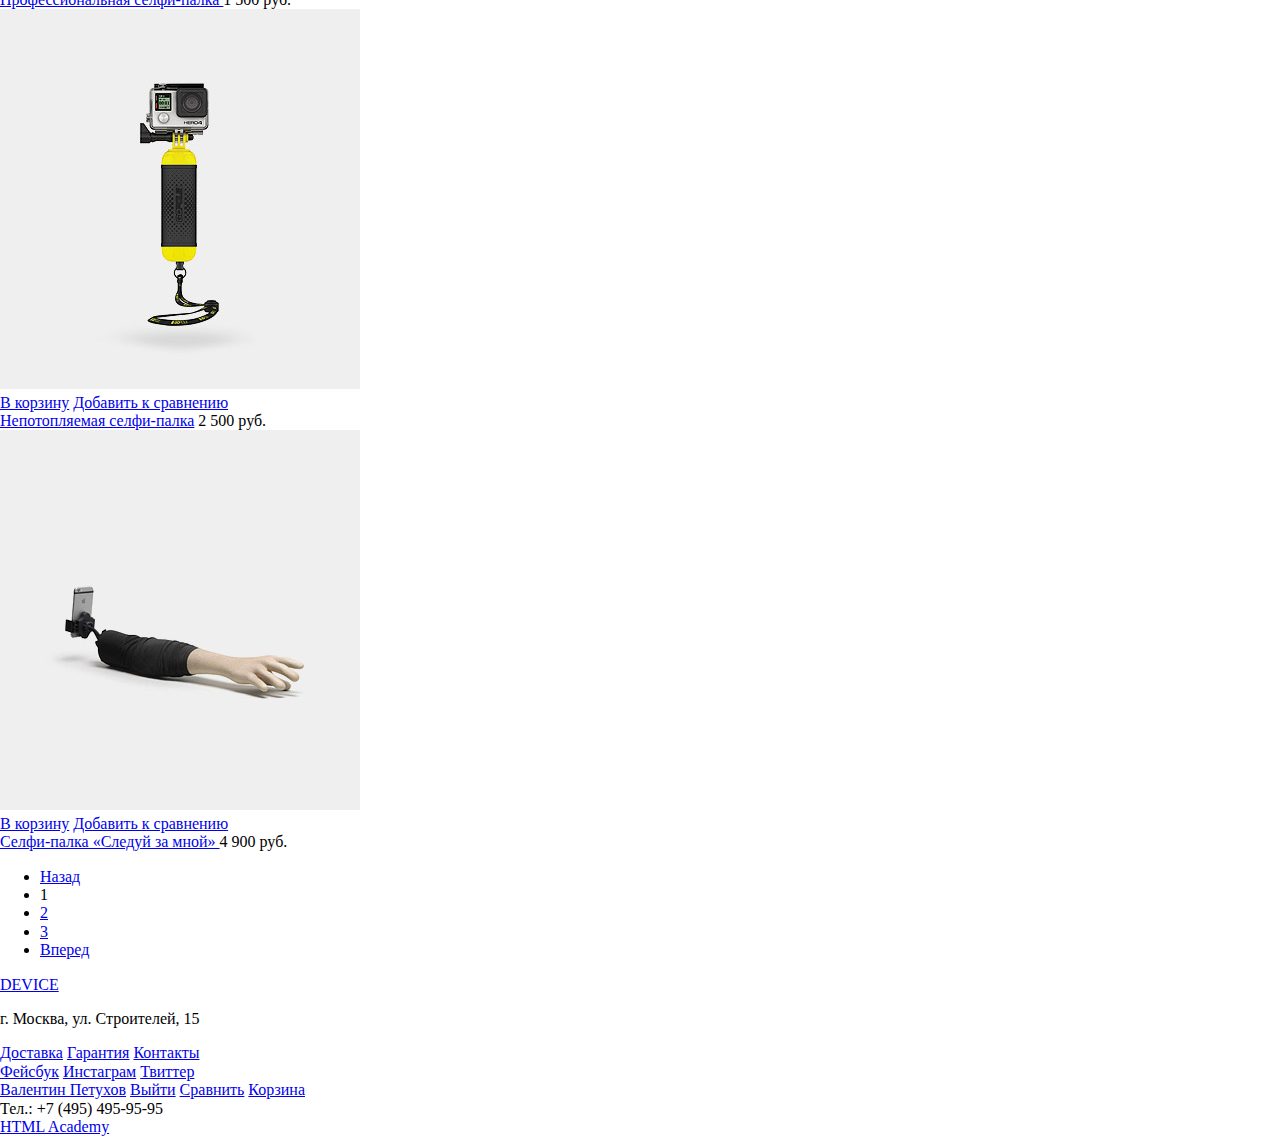
==== commit 37ec04e8: "added normalize.css, moved modals into the main page, product-category links and images ::before, ::" ====
--- a/catalog.html
+++ b/catalog.html
@@ -3,6 +3,7 @@
   <head>
     <meta charset="utf-8">
     <title>HTML Academy: Девайс</title>
+    <link rel="stylesheet" href="css/normalize.css">
     <link rel="stylesheet" href="css/style.css">
   </head>
   <body>
--- a/css/style.css
+++ b/css/style.css
@@ -5,7 +5,6 @@
   height: 1px;
   margin: -1px;
   /* crossplatform addition */
-  margin: -1px;
   padding: 0;
   border: 0;
   clip-path: inset(50%);
@@ -13,20 +12,72 @@
   white-space: nowrap;
 }
 
-/* .virtual-reality {
+.product-category-link::before {
+  content: "";
   display: block;
-} */
+  width: 160px;
+  height: 158px;
+  padding-bottom: 2px;
 
-.virtual-reality::before {
-  content: "";
-  width: 100px;
-  height: 100px;
-  background-color: yellow;
+  background-color: #f7e296;
 }
 
 .virtual-reality::after {
   content: "";
+  display: block;
   width: 97px;
   height: 55px;
-  background-image: url("img/product-category-virtual-reality.svg");
+
+  /* background-color: #cccccc; */
+  background-image: url("../img/product-category-virtual-reality.svg");
 }
+
+.selfie-monopod::after {
+  content: "";
+  display: block;
+  width: 86px;
+  height: 117px;
+
+  /* background-color: #cccccc; */
+  background-image: url("../img/product-category-selfie-monopod.svg");
+}
+
+.action-camera::after {
+  content: "";
+  display: block;
+  width: 71px;
+  height: 87px;
+
+  /* background-color: #cccccc; */
+  background-image: url("../img/product-category-action-camera.svg");
+}
+
+.fitness-bracelet::after {
+  content: "";
+  display: block;
+  width: 107px;
+  height: 65px;
+
+  /* background-color: #cccccc; */
+  background-image: url("../img/product-category-fitness-bracelet.svg");
+}
+
+.smart-watch::after {
+  content: "";
+  display: block;
+  width: 56px;
+  height: 98px;
+
+  /* background-color: #cccccc; */
+  background-image: url("../img/product-category-smart-watch.svg");
+}
+
+.drone::after {
+  content: "";
+  display: block;
+  width: 132px;
+  height: 69px;
+
+  /* background-color: #cccccc; */
+  background-image: url("../img/product-category-drone.svg");
+}
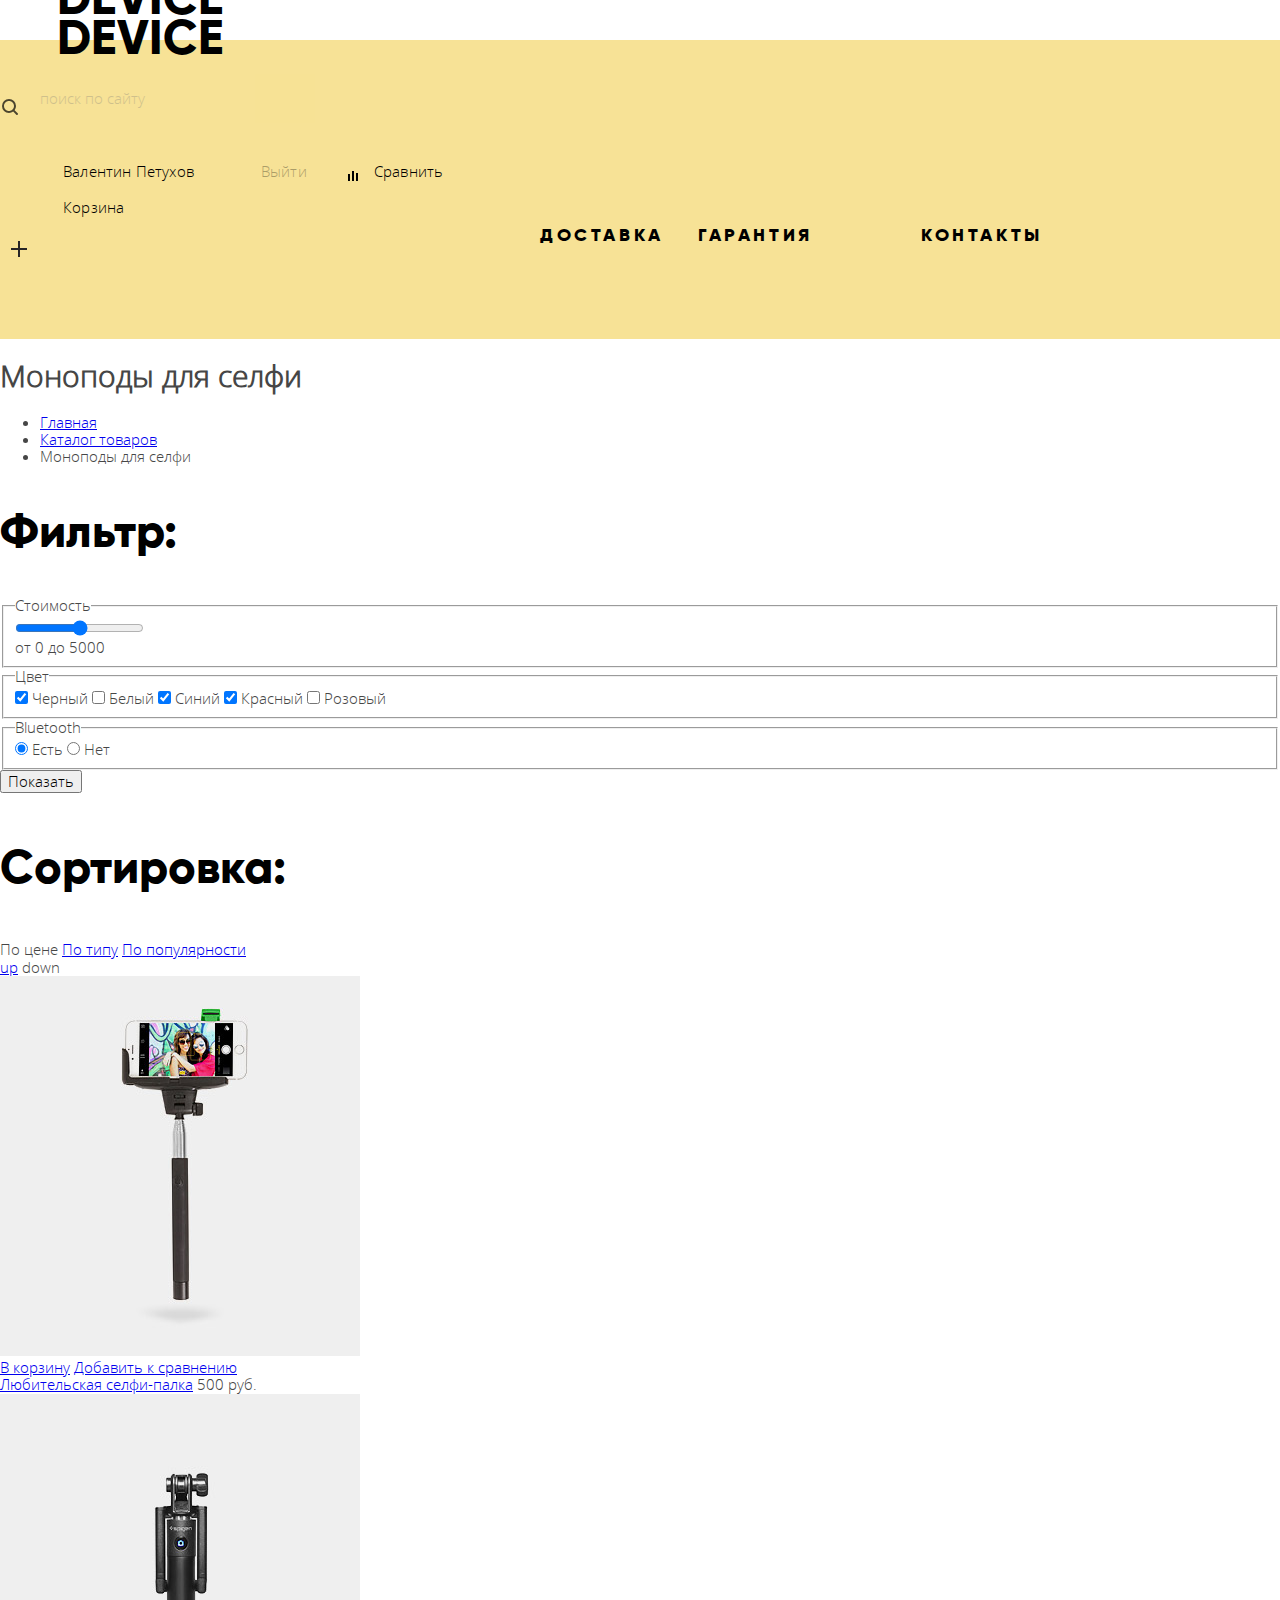
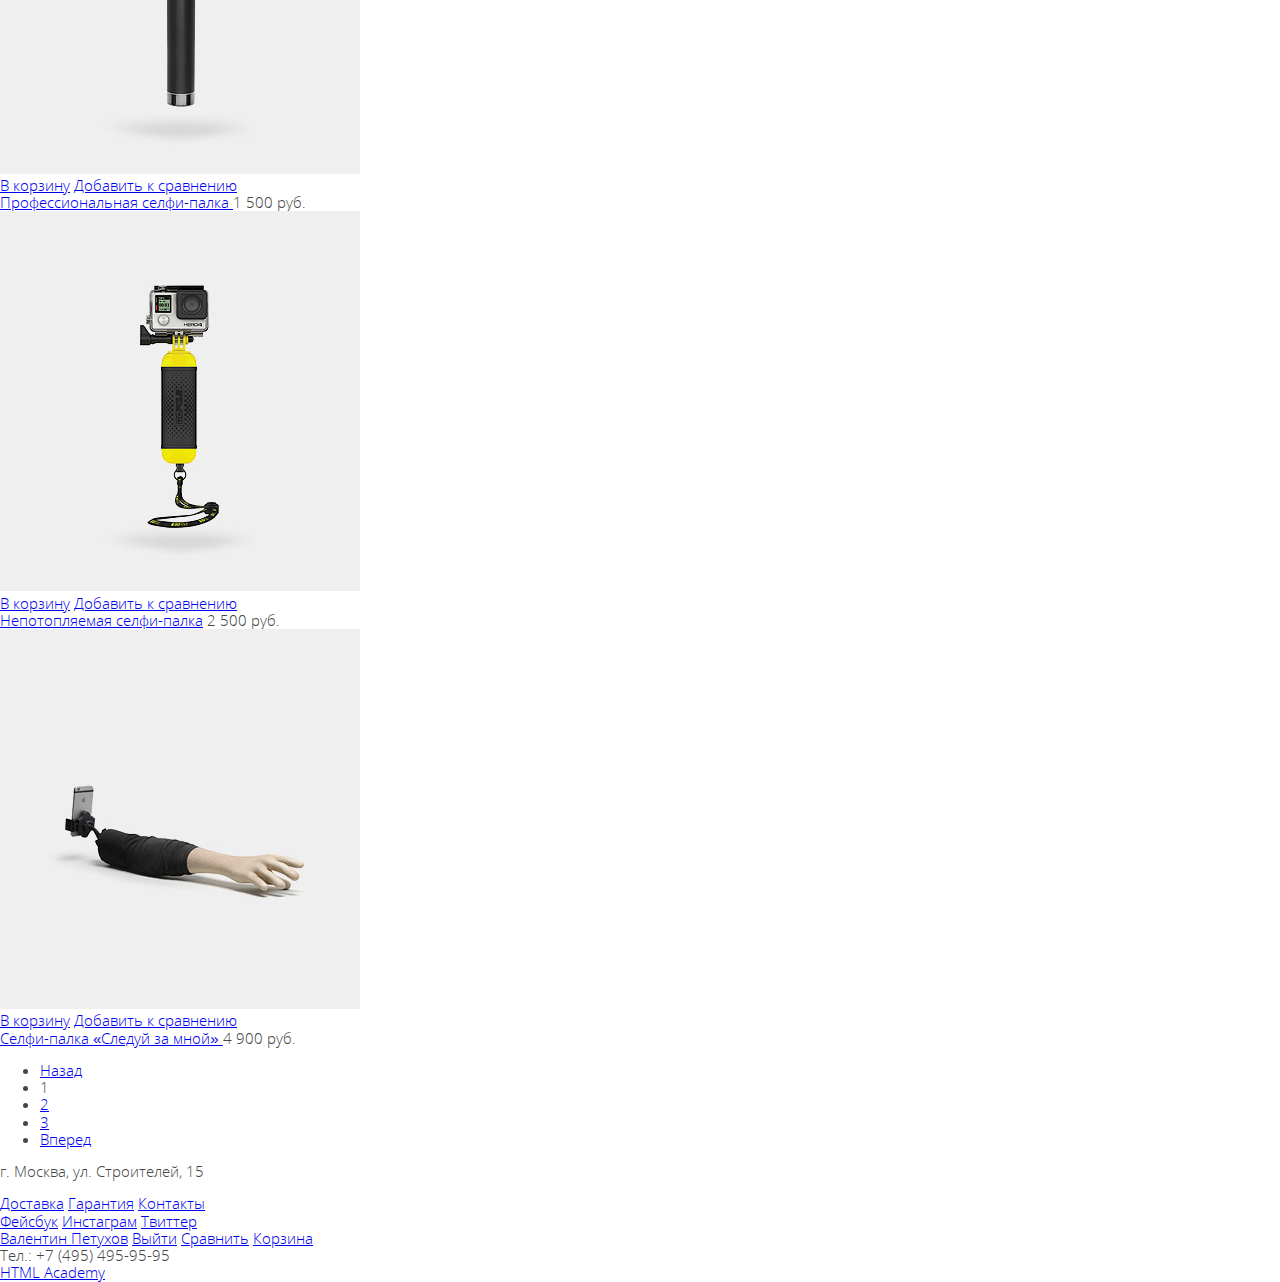
==== commit 5728a9ad: "base css on index.html until the top list of product category" ====
--- a/catalog.html
+++ b/catalog.html
@@ -13,7 +13,7 @@
       </a>
       <form class="search-form" action="https://echo.htmlacademy.ru" method="post">
         <input type="search" class="input-search" name="search" placeholder="поиск по&nbsp;сайту">
-        <input type="submit" class="input-submit visually-hidden" value="Найти">
+        <input type="submit" name="submit" value="Найти">
       </form>
       <nav class="user-navigation">
         <a class="user-navigation-profile" href="profile.html">Валентин Петухов</a>
@@ -84,9 +84,9 @@
           </fieldset>
           <fieldset>
             <legend class="form-legend">Bluetooth</legend>
-            <input class="filter-radio" type="radio" value="Есть" name="bluetooth" id="yes-bluetooth-radio" checked>
+            <input class="filter-radio" type="radio" value="Есть" name="bluetooth" id="yes_bluetooth_radio" checked>
             <label for="yes-bluetooth-radio">Есть</label>
-            <input class="filter-radio" type="radio" value="Нет" name="bluetooth" id="no-bluetooth-radio">
+            <input class="filter-radio" type="radio" value="Нет" name="bluetooth" id="no_bluetooth_radio">
             <label for="no-bluetooth-radio">Нет</label>
           </fieldset>
           <button class="popup-button" type="submit">Показать</button>
--- a/css/style.css
+++ b/css/style.css
@@ -1,3 +1,58 @@
+body {
+  min-width: 1240px;
+
+  font-weight: normal;
+  font-size: 15px;
+  font-family: "Open Sans Light", "Arial", sans-serif;
+  color: #464646;
+}
+
+@font-face {
+  font-weight: bold;
+  font-family: "Gilroy ExtraBold";
+  font-style: normal;
+
+  src: url("../fonts/gilroyextrabold.woff2") format("woff2");
+}
+
+@font-face {
+  font-weight: lighter;
+  font-family: "Gilroy Light";
+  font-style: normal;
+
+  src: url("../fonts/gilroylight.woff2") format("woff2");
+}
+
+@font-face {
+  font-weight: normal;
+  font-family: "Open Sans";
+  font-style: normal;
+
+  src:  local("Open Sans"),
+        url("../fonts/opensans.woff2") format("woff2");;
+}
+
+@font-face {
+  font-weight: lighter;
+  font-family: "Open Sans Light";
+  font-style: normal;
+
+  src:  local("Open Sans Lidht"),
+        url("../fonts/opensanslight.woff2") format("woff2");
+}
+
+h2,
+h3 {
+  font-size: 47px;
+  font-family: "Gilroy ExtraBold", "Arial", sans-serif;
+  color: #000000;
+}
+
+img {
+  max-width: 100%;
+}
+
+body > input[type="radio"],
 .visually-hidden {
   position: absolute;
   clip: rect(0 0 0 0);
@@ -12,6 +67,399 @@
   white-space: nowrap;
 }
 
+.container {
+  width: 1160px;
+  margin: 0 auto;
+}
+
+.top-header {
+  position: relative;
+
+  min-height: 265px;
+  margin-top: 40px;
+  padding-top: 34px;
+
+  background-color: #f7e296;
+}
+
+.logo {
+  position: absolute;
+  top: -30px;
+  left: 57px;
+
+  font-size: 48px;
+  font-family: "Gilroy ExtraBold", "Arial", sans-serif;
+  color: #000000;
+  text-decoration: none;
+  letter-spacing: 0.01em;
+}
+
+.logo[href]:hover {
+  color: #464646;
+}
+
+.logo[href]:active {
+  color: #666666;
+}
+
+.search-form {
+  position: relative;
+
+  width: 450px;
+  height: 49px;
+  margin-bottom: 30px;
+
+  line-height: 36px;
+}
+
+.search-form::before {
+  content: "";
+  position: absolute;
+  top: 50%;
+  left: 2px;
+
+  width: 18px;
+  height: 18px;
+
+  background-image: url("../img/search.svg");
+  background-repeat: no-repeat;
+  /* background-position:  */
+}
+
+.search-form input[type="search"] {
+  width: 315px;
+  min-height: 49px;
+  padding-left: 40px;
+
+  background-color: #f7e296;
+  border: none;
+  border-top: 2px solid transparent;
+  border-bottom: 2px solid transparent;
+  opacity: 0.3;
+}
+
+.search-form input[type="search"]:hover {
+  opacity: 0.6;
+}
+
+.search-form input[type="search"]:focus {
+  border-bottom: 2px solid black;
+  outline: none;
+  opacity: 1;
+}
+
+.search-form input[type="submit"] {
+  display: none;
+  width: 85px;
+  min-height: 49px;
+  margin-left: -4px;
+
+  background-color: #f7e296;
+  border: 2px solid black;
+  outline: none;
+  cursor: pointer;
+}
+
+.search-form input[type="submit"]:hover {
+  color: #ffffff;
+
+  background-color: #000000;
+}
+
+.search-form input[type="submit"]:active {
+  color: rgba(255, 255, 255, 0.3);
+}
+
+.input-search:focus + input[type="submit"],
+.input-search + input[type="submit"]:active {
+  display: inline-block;
+
+  vertical-align: bottom;
+}
+
+.user-navigation {
+  width: 500px;
+  margin-top: 6px;
+}
+
+.user-navigation a {
+  position: relative;
+
+  margin-left: 37px;
+  padding-left: 26px;
+
+  line-height: 36px;
+  color: #000000;
+  text-decoration: none;
+  letter-spacing: 0.012em;
+}
+
+a.user-navigation-login {
+  margin-left: 0;
+}
+
+a.user-navigation-exit {
+  opacity: 0.3;
+}
+
+.user-navigation a::before {
+  content: "";
+  position: absolute;
+  top: 50%;
+  left: 0;
+
+  width: 14px;
+  height: 13px;
+}
+
+a.user-navigation-exit::before {
+  display: none;
+}
+
+a.user-navigation-login::before {
+  background-image: url("../img/user.svg");
+  background-repeat: no-repeat;
+}
+
+a.user-navigation-shopping-chart::before {
+  background-image: url("../img/cart.svg");
+  background-repeat: no-repeat;
+}
+
+a.user-navigation-compare::before {
+  background-image: url("../img/compare.svg");
+  background-repeat: no-repeat;
+}
+
+.user-navigation a:hover {
+  opacity: 0.6;
+}
+
+.user-navigation a:active {
+  opacity: 0.3;
+}
+
+.product-navigation {
+  position: relative;
+
+  clear: both;
+}
+
+.product-navigation ul {
+  padding-left: 0;
+
+  font-size: 0;
+}
+
+.product-navigation li {
+  display: inline-block;
+
+  vertical-align: baseline;
+}
+
+.product-navigation-list-service {
+  font-size: 18px;
+  font-family: "Gilroy ExtraBold", "Arial", sans-serif;
+  color: #000000;
+  text-transform: uppercase;
+  text-decoration: none;
+  letter-spacing: 0.2em;
+}
+
+.product-navigation a:hover {
+  opacity: 0.6;
+}
+
+.product-navigation a:active {
+  opacity: 0.3;
+}
+
+.product-navigation-list > li:first-of-type {
+  width: 260px;
+  margin-right: 280px;
+  margin-left: 0;
+}
+
+.product-navigation-list-dropdownlist-name {
+  position: relative;
+
+  padding-right: 27px;
+}
+
+.product-navigation-list-dropdownlist-name::after {
+  content: "";
+  position: absolute;
+  top: 50%;
+  right: 0;
+
+  width: 16px;
+  height: 16px;
+
+  background-image: url("../img/plus.svg");
+  background-repeat: no-repeat;
+}
+
+.product-navigation-list > li:nth-of-type(2) {
+  width: 130px;
+}
+
+.product-navigation-list > li:nth-of-type(3) {
+  width: 120px;
+  margin-left: 28px;
+}
+
+.product-navigation-list > li:last-of-type {
+  width: 120px;
+  margin-right: -1px;
+  margin-left: 103px;
+}
+
+.product-navigation-list-dropdownlist {
+  position: absolute;
+  top: 20px;
+  z-index: 5;
+
+  display: none;
+  width: 640px;
+  min-height: 144px;
+  padding-top: 22px;
+
+  font-size: 0;
+
+  background-color: #f7e296;
+}
+
+.product-navigation-list-dropdownlist::before {
+  content: "";
+  position: absolute;
+  bottom: 0;
+  left: -60px;
+  z-index: -1;
+
+  width: 1160px;
+  height: 100%;
+  padding-top: 0;
+
+  background-color: #f7e296;
+}
+
+.product-navigation-list-dropdownlist-name:hover + .product-navigation-list-dropdownlist,
+.product-navigation-list-dropdownlist:hover {
+  display: block;
+}
+
+.product-navigation-list-dropdownlist li:nth-child(3n+1) {
+  margin-right: 40px;
+}
+
+.product-navigation-list-dropdownlist li:last-child {
+  display: block;
+}
+
+.product-navigation-list-dropdownlist li {
+  display: inline-block;
+  width: 200px;
+
+  vertical-align: baseline;
+}
+
+.product-navigation-list-dropdownlist a {
+  font-size: 15px;
+  line-height: 36px;
+  color: #000000;
+  text-decoration: none;
+}
+
+.index-main {
+  margin-bottom: 82px;
+}
+
+.slide-item {
+  position: relative;
+  top: -108px;
+
+  /* display: none; */
+  min-height: 400px;
+  padding-right: 50px;
+}
+
+.slider {
+  position: relative;
+
+  min-height: 495px;
+}
+
+.slide-item img {
+  float: left;
+}
+
+.first-slide img {
+  position: relative;
+  top: -3px;
+
+  padding-left: 90px;
+}
+
+.second-slide img {
+  padding-top: 9px;
+  padding-left: 116px;
+}
+
+.third-slide img {
+  padding-top: 62px;
+  padding-left: 31px;
+}
+
+.slider-button-list {
+  position: absolute;
+  right: 84px;
+  bottom: 273px;
+  z-index: 3;
+
+  padding-left: 0;
+
+  font-size: 0;
+}
+
+.slider-button-list li {
+  display: inline-block;
+  margin-left: 23px;
+
+  vertical-align: baseline;
+}
+
+.slider-button-list li:first-child {
+  margin-left: 0;
+}
+
+.slider-button-list label {
+  padding: 2px;
+
+  background-color: transparent;
+  border: 3px solid #000000;
+  border-radius: 50%;
+  outline: none;
+  cursor: pointer;
+  opacity: 0.3;
+}
+
+.slider-button-list label:hover {
+  opacity: 0.4;
+}
+
+#slider-button-first:checked ~ .index-main label[for="slider-button-first"],
+#slider-button-second:checked ~ .index-main label[for="slider-button-second"],
+#slider-button-third:checked ~ .index-main label[for="slider-button-third"] {
+  opacity: 1;
+}
+
+#slider-button-first:checked ~ .index-main #slide-selfie-stick,
+#slider-button-second:checked ~ .index-main #slide-fitness-bracelet,
+#slider-button-third:checked ~ .index-main #slide-drone {
+  display: block;
+}
+
+/* popular products */
 .product-category-link::before {
   content: "";
   display: block;
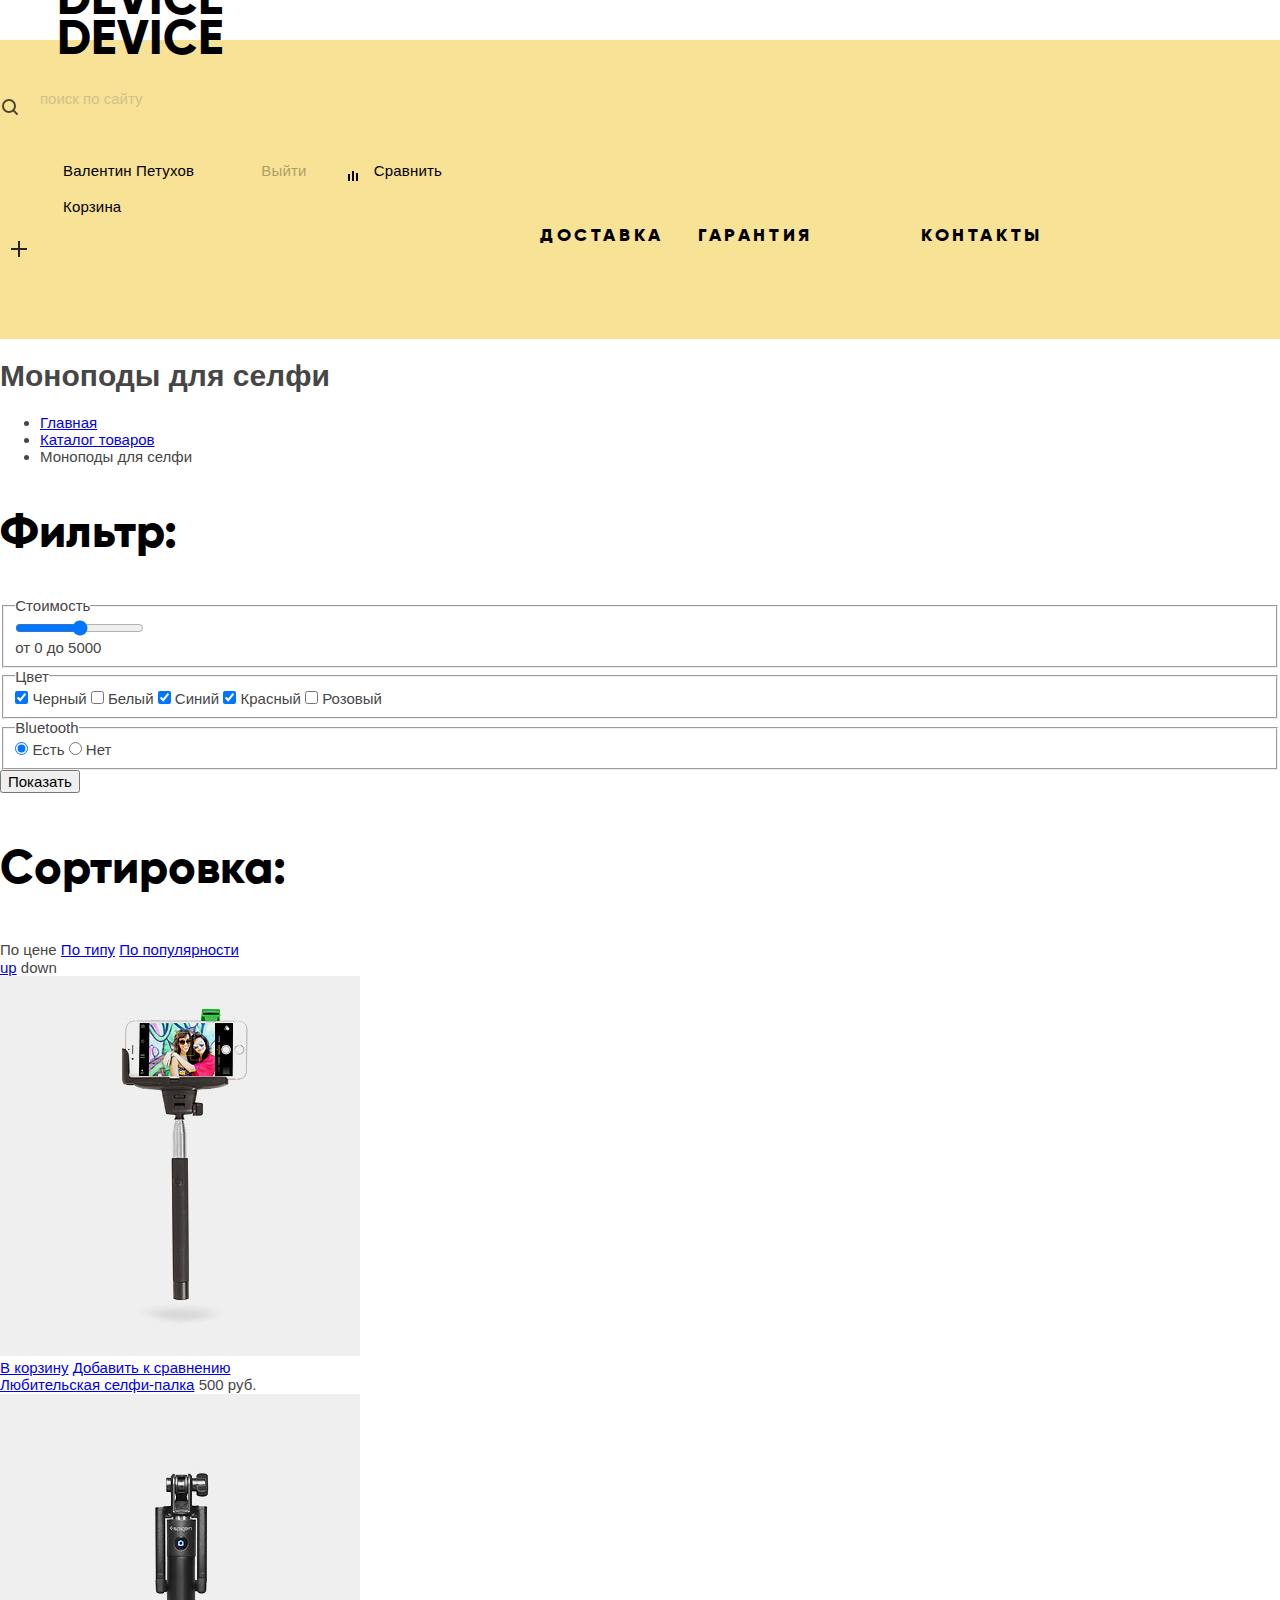
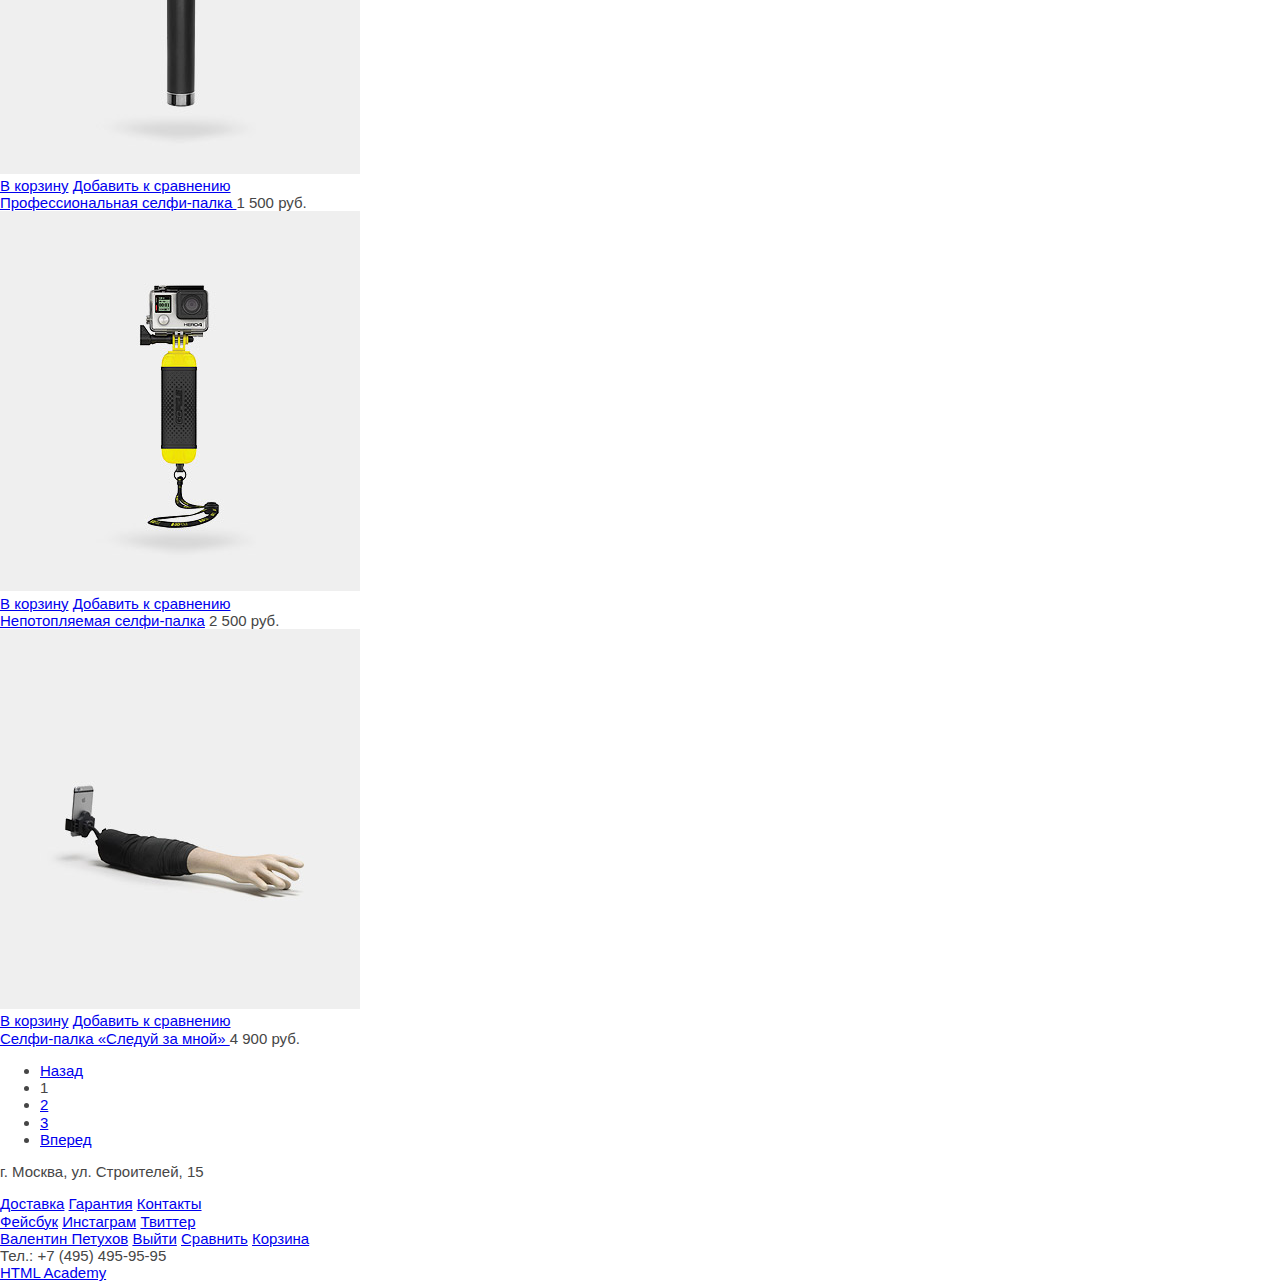
==== commit 38518dfa: "refactoring according to the mentor's advice." ====
--- a/catalog.html
+++ b/catalog.html
@@ -85,9 +85,9 @@
           <fieldset>
             <legend class="form-legend">Bluetooth</legend>
             <input class="filter-radio" type="radio" value="Есть" name="bluetooth" id="yes_bluetooth_radio" checked>
-            <label for="yes-bluetooth-radio">Есть</label>
+            <label for="yes_bluetooth_radio">Есть</label>
             <input class="filter-radio" type="radio" value="Нет" name="bluetooth" id="no_bluetooth_radio">
-            <label for="no-bluetooth-radio">Нет</label>
+            <label for="no_bluetooth_radio">Нет</label>
           </fieldset>
           <button class="popup-button" type="submit">Показать</button>
         </form>
--- a/css/style.css
+++ b/css/style.css
@@ -1,3 +1,27 @@
+@font-face {
+  font-weight: bold;
+  font-family: "Gilroy ExtraBold";
+  font-style: normal;
+
+  src: url("../fonts/gilroyextrabold.woff2") format("woff2");
+}
+
+@font-face {
+  font-weight: lighter;
+  font-family: "Gilroy Light";
+  font-style: normal;
+
+  src: url("../fonts/gilroylight.woff2") format("woff2");
+}
+
+@font-face {
+  font-family: "Open Sans";
+  font-style: normal;
+
+  src:  local("Open Sans"),
+        url("../fonts/opensans.woff2") format("woff2");;
+}
+
 body {
   min-width: 1240px;
 
@@ -5,40 +29,6 @@
   font-size: 15px;
   font-family: "Open Sans Light", "Arial", sans-serif;
   color: #464646;
-}
-
-@font-face {
-  font-weight: bold;
-  font-family: "Gilroy ExtraBold";
-  font-style: normal;
-
-  src: url("../fonts/gilroyextrabold.woff2") format("woff2");
-}
-
-@font-face {
-  font-weight: lighter;
-  font-family: "Gilroy Light";
-  font-style: normal;
-
-  src: url("../fonts/gilroylight.woff2") format("woff2");
-}
-
-@font-face {
-  font-weight: normal;
-  font-family: "Open Sans";
-  font-style: normal;
-
-  src:  local("Open Sans"),
-        url("../fonts/opensans.woff2") format("woff2");;
-}
-
-@font-face {
-  font-weight: lighter;
-  font-family: "Open Sans Light";
-  font-style: normal;
-
-  src:  local("Open Sans Lidht"),
-        url("../fonts/opensanslight.woff2") format("woff2");
 }
 
 h2,
@@ -241,8 +231,6 @@
 
 .product-navigation {
   position: relative;
-
-  clear: both;
 }
 
 .product-navigation ul {
